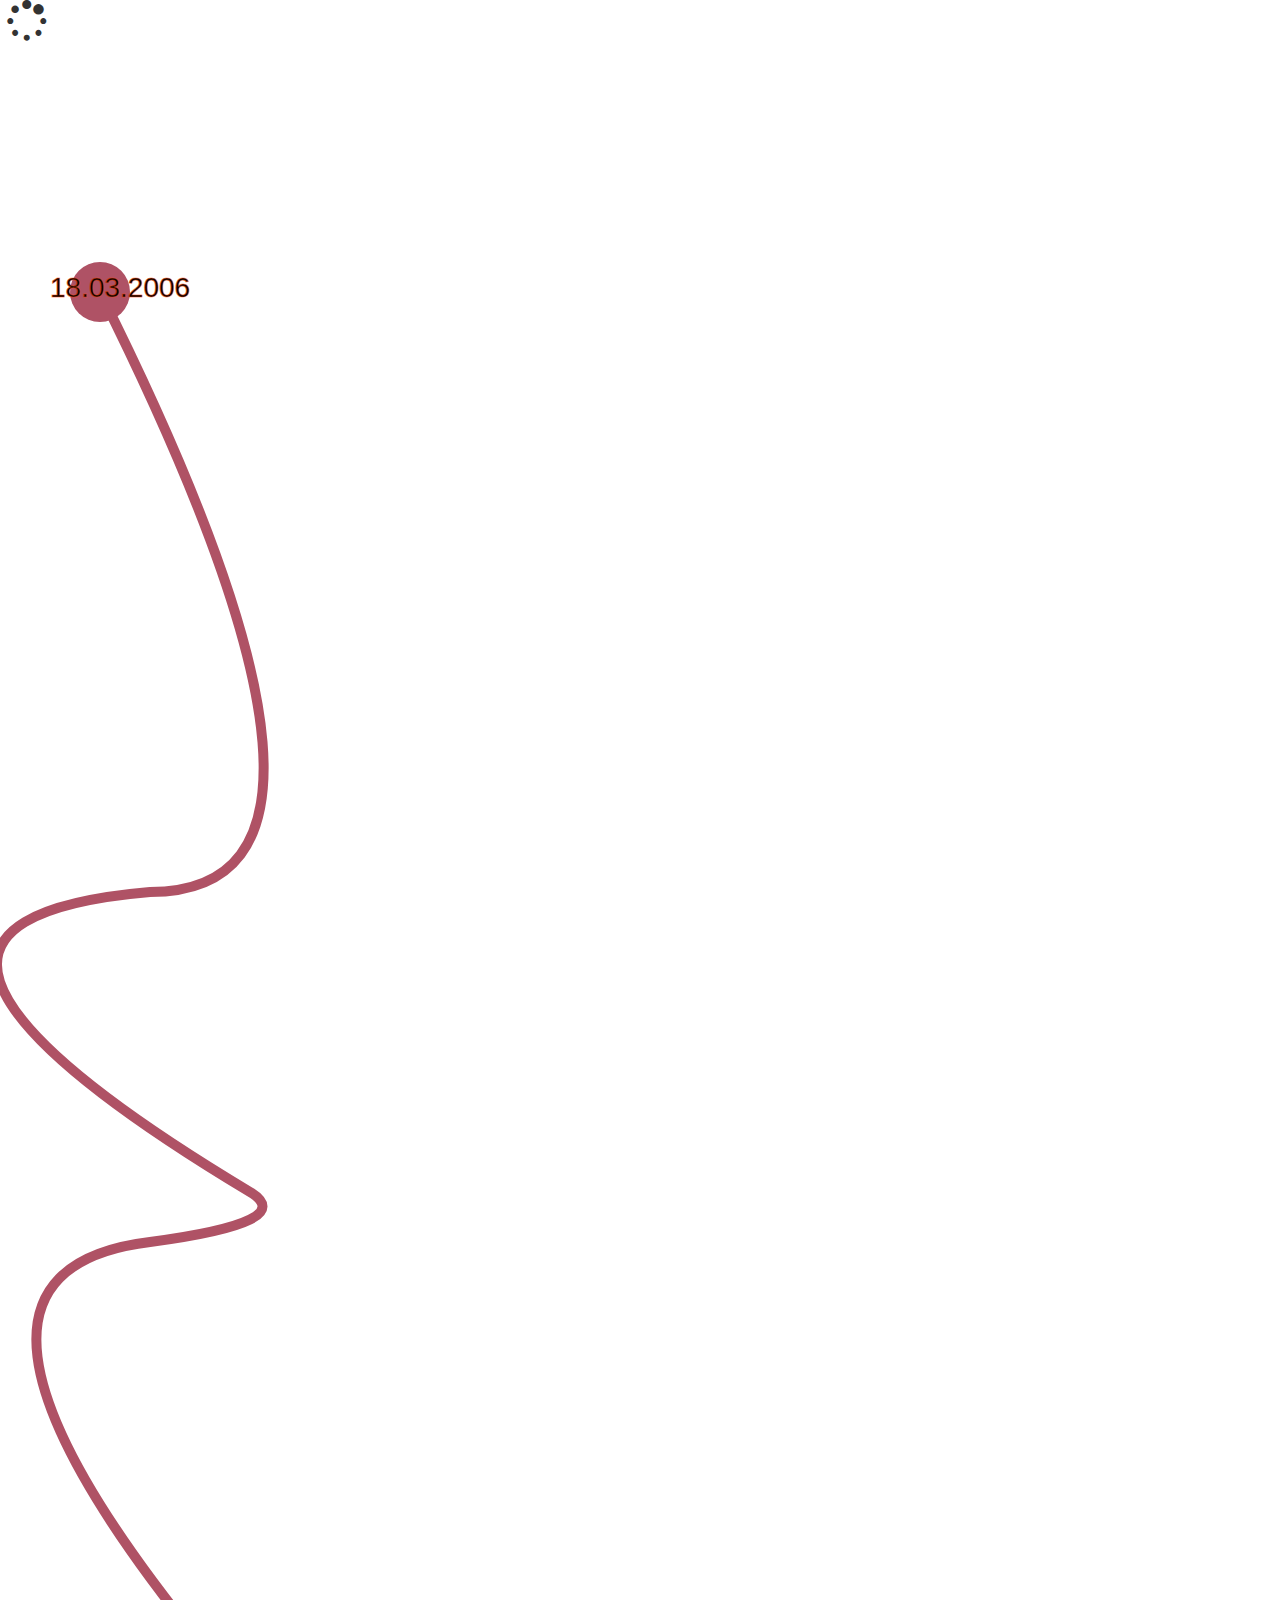
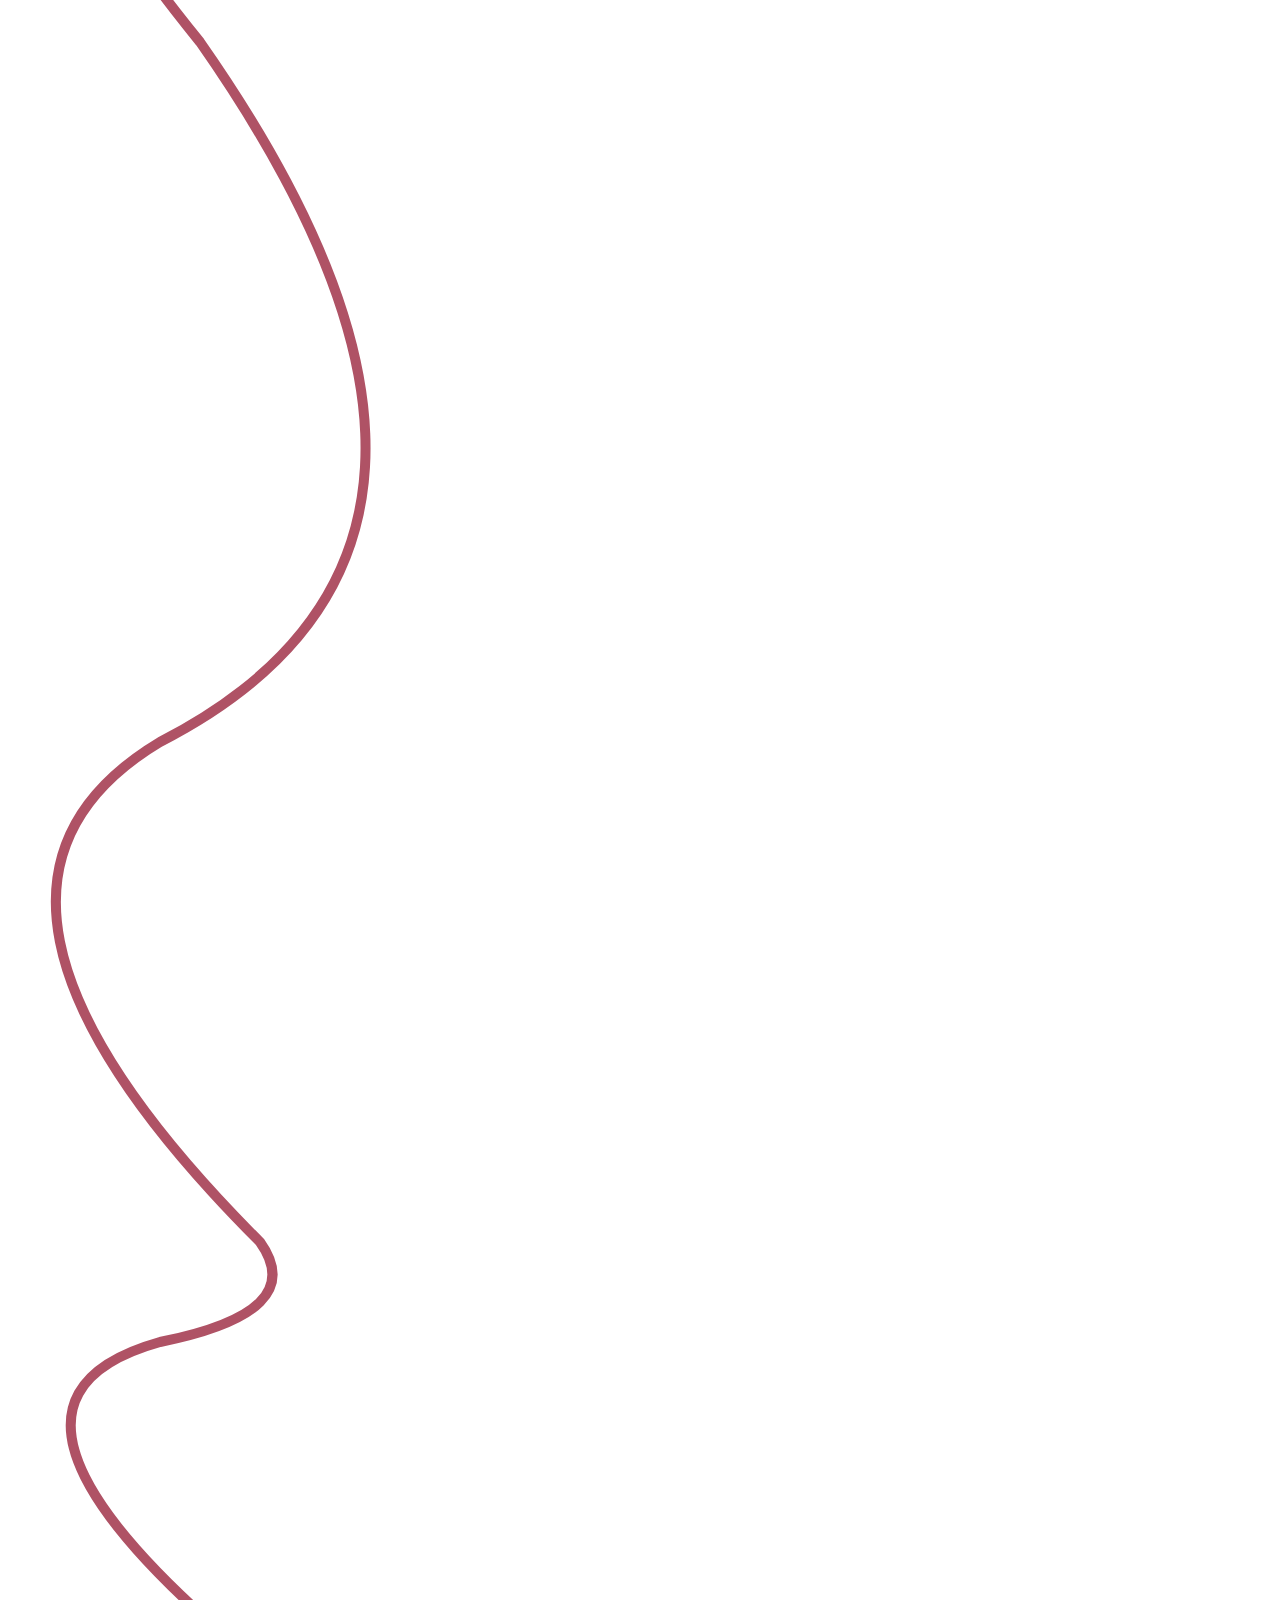
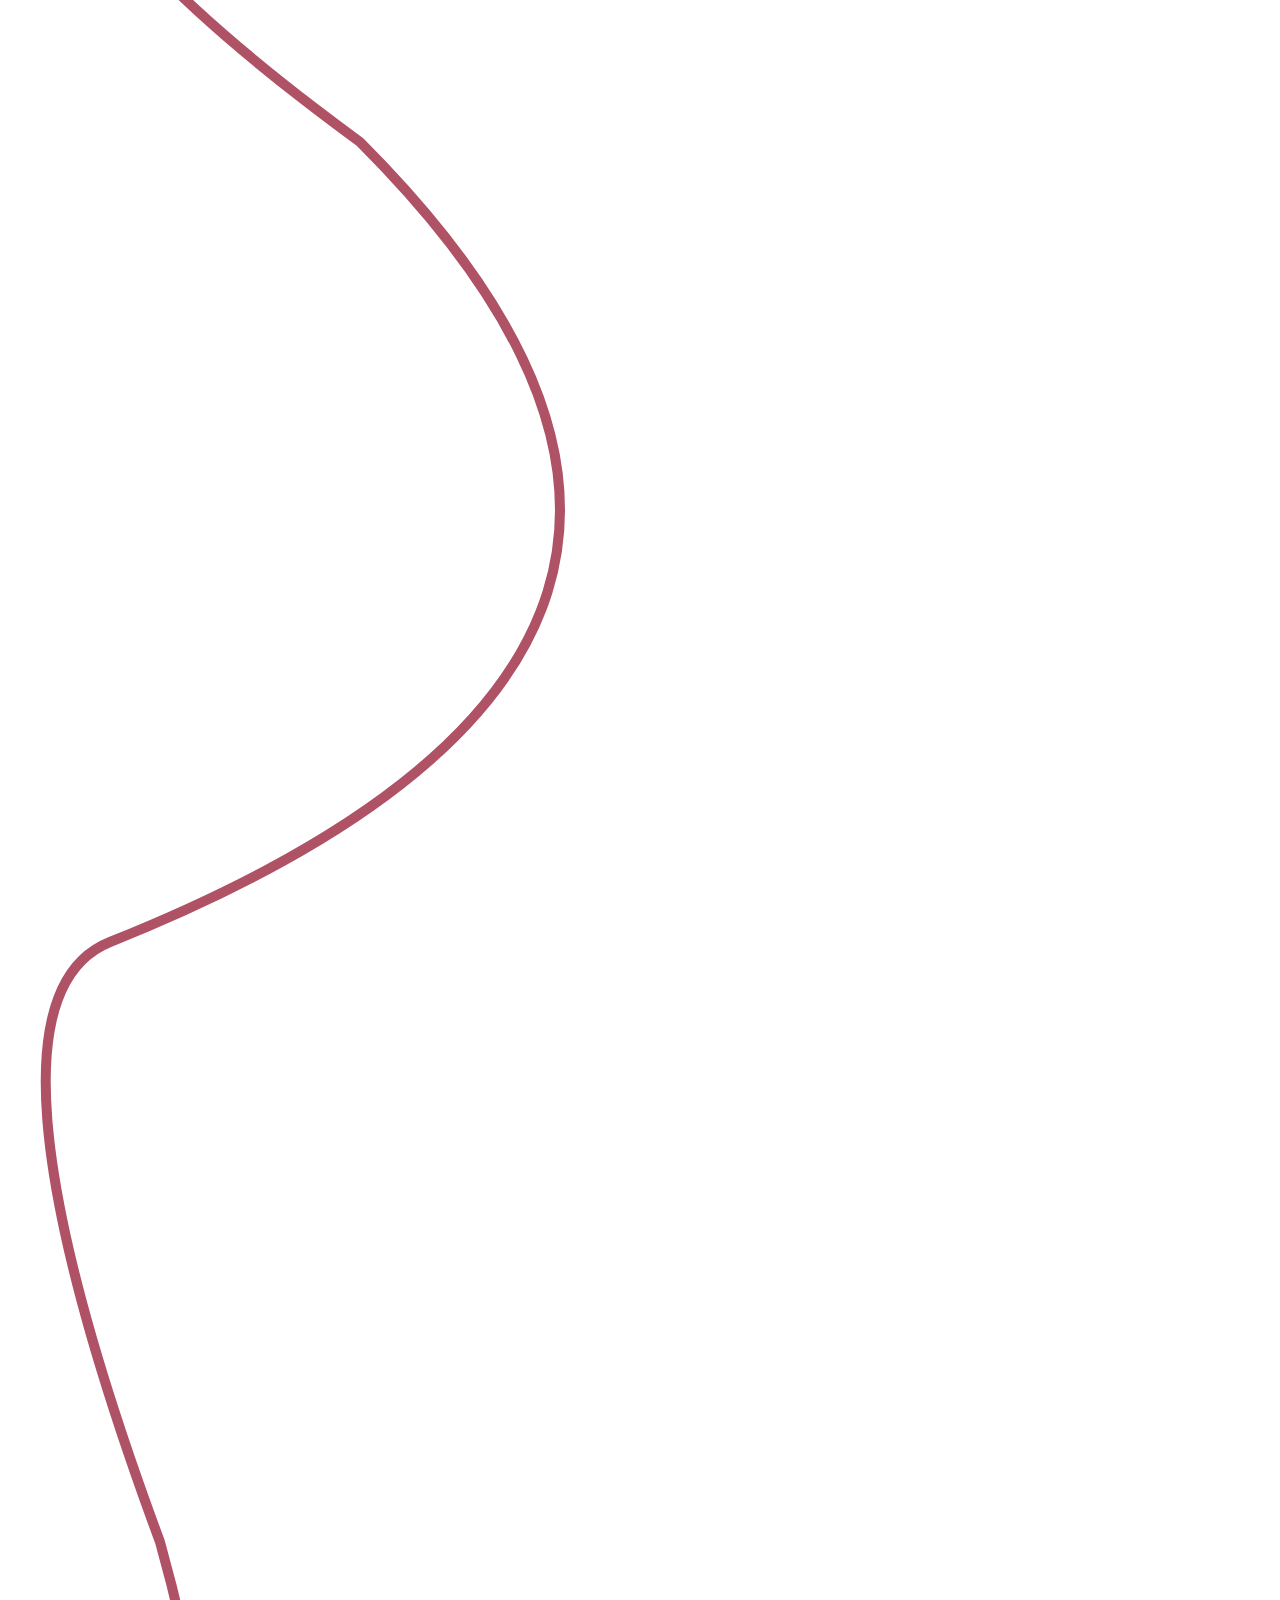
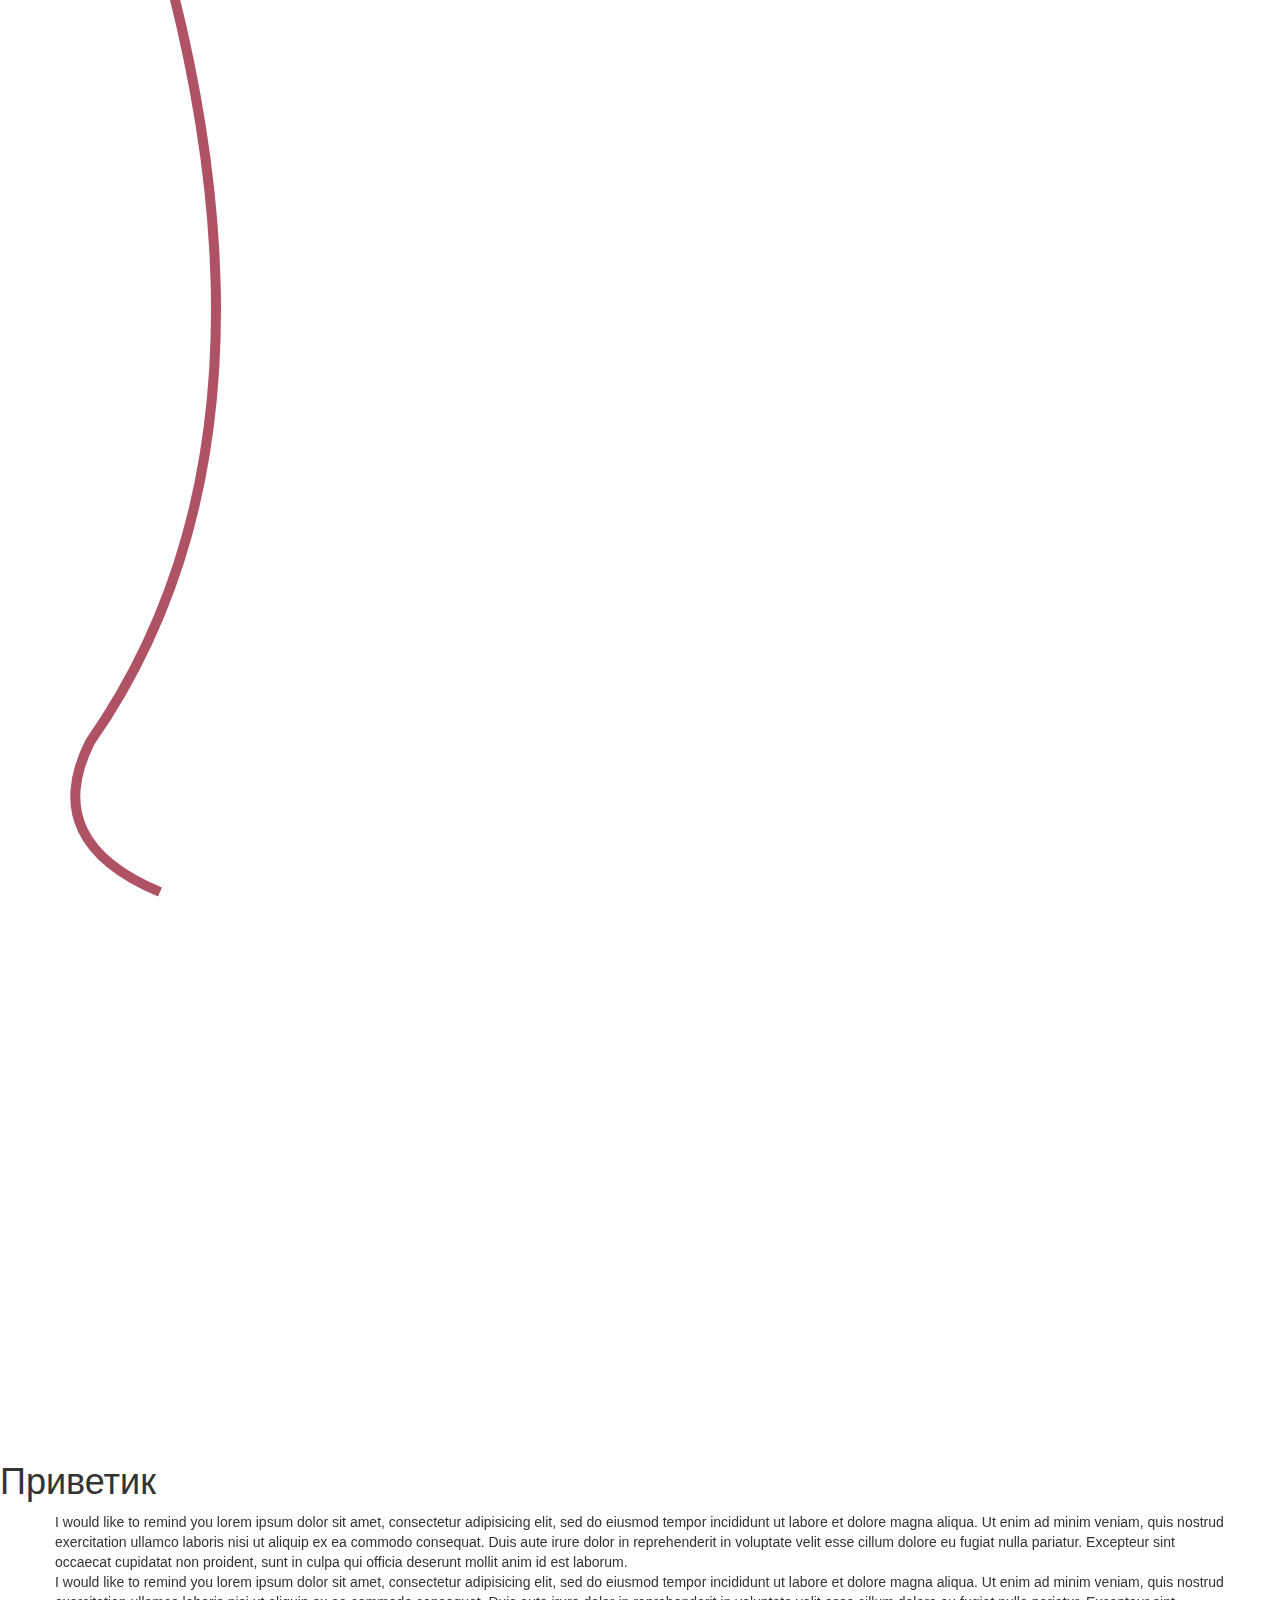
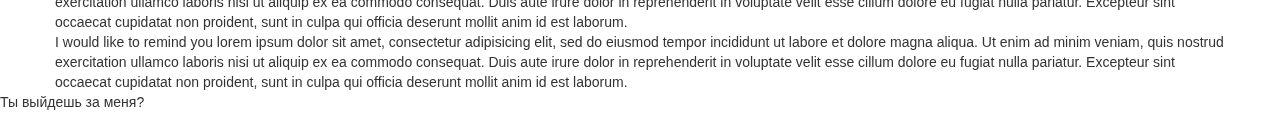
==== index.html @ 6d0a31b6 "small changes" ====
<html>
<head>
    <meta http-equiv="Content-Language">
    <meta http-equiv="Content-Type" content="text/html;charset=UTF-8">
    <meta name="keywords" content="Widding">
    <meta name="description" content="Widding">
    <meta name="viewport" content="width=device-width">
    <title>Lena</title>
    <!--fonts-->
    <link href='http://fonts.googleapis.com/css?family=Lobster' rel='stylesheet' type='text/css'>

    <!--custom-->
    <link rel="stylesheet" type="text/css" href="static/less/styles.css">

    <link rel="stylesheet" href="//maxcdn.bootstrapcdn.com/font-awesome/4.3.0/css/font-awesome.min.css">
    <!--Bootstrap-->
    <link media="all" rel="stylesheet" type="text/css" href="//maxcdn.bootstrapcdn.com/bootstrap/3.2.0/css/bootstrap.min.css">

</head>

<body id="body" class="without-scroll">

    <div class="loading">
        <i class="fa fa-spinner fa-spin fa-3x fa-fw margin-bottom"></i>
    </div>

    <div class="our-way">
        <svg xmlns="http://www.w3.org/2000/svg" version="1.1" width="1900px" height="6200px">
            <!--stroke-dasharray: 7000;-->
            <path style="stroke-dasharray: 8000;stroke-dashoffset:0"
                  d="M 100 250 q 300 600 50 600 q -350 30 100 300 q 50 30 -100 50 q -250 30 50 400 q 350 500 -40 700 q -250 150 100 500 q 50 70 -100 100 q -250 70 200 400 q 500 500 -250 800 q -150 60 50 600 q 140 500 -70 800 q -50 100 70 150"
                  stroke="#AF5265"
                  stroke-width="10"
                  fill="none"
                  data-0="stroke-dashoffset:8000;"
                  data-end="stroke-dashoffset:0;">
            </path>

            <circle id="first" cx="100" cy="250" r="30" fill="#AF5265"></circle>
            <text class="niconne-font" x="50" y="255"  stroke="orangered" stroke-opacity=".5" style="font-size: 2em">18.03.2006</text>
        </svg>
    </div>

    <section id="first-section" class="photos-section">

        <h1 class="niconne-font">Приветик</h1>

        <div class="container">
            <div class="photo-wrapper clearfix">

                <div class="column">
                    <div class="img-13 block-1" data-sr="enter top over 3s after 0.5s"></div>
                    <div class="img-5 block-2" data-sr="enter right after 0.5s"></div>
                    <div class="img-4 block-3" data-sr="enter right after 0.5s"></div>
                </div>
                <div class="column">
                    <div class="img-15 block-3" data-sr="enter right after 0.5s"></div>
                    <div class="img-6 block-2" data-sr="enter right after 0.5s"></div>
                    <div class="img-7 block-1" data-sr="enter top over 3s after 0.5s"></div>
                </div>
                <div class="column">
                    <div class="img-11 block-1" data-sr="enter bottom over 1s and move 300px after 0.3s"></div>
                    <div class="img-10 block-3" data-sr="enter right after 0.5s"></div>
                    <div class="img-3 block-2" data-sr="enter bottom over 1s and move 300px after 0.3s"></div>
                </div>
                <div class="column">
                    <div class="img-12 block-2" data-sr="enter top over 0.5s and move 200px"></div>
                    <div class="img-32 block-1" data-sr="enter right after 0.5s"></div>
                    <div class="img-8 block-3" data-sr="enter top over 0.5s and move 200px"></div>
                </div>

            </div>
        </div>
    </section>

    <section class="full-screen-message-section">
        <div class="container">
            <div class="row" data-sr="enter top over 2s after 0.5s">
                I would like to remind you lorem ipsum dolor sit amet, consectetur adipisicing elit, sed do eiusmod tempor incididunt ut labore et dolore magna aliqua.
                Ut enim ad minim veniam, quis nostrud exercitation ullamco laboris nisi ut aliquip ex ea commodo consequat.
                Duis aute irure dolor in reprehenderit in voluptate velit esse cillum dolore eu fugiat nulla pariatur.
                Excepteur sint occaecat cupidatat non proident, sunt in culpa qui officia deserunt mollit anim id est laborum.
            </div>
        </div>
    </section>

    <section id="second-section" class="photos-section">
        <div class="container">
            <div class="photo-wrapper clearfix">

                <div class="column">
                    <div class="img-14 block-2" data-sr="enter top over 0.5s and move 200px"></div>
                    <div class="img-19 block-1" data-sr="enter right after 0.5s"></div>
                    <div class="img-1 block-3" data-sr="enter top over 0.5s and move 200px"></div>
                </div>

                <div class="column">
                    <div class="img-9 block-3" data-sr="enter right after 0.5s"></div>
                    <div class="img-17 block-2" data-sr="enter right after 0.5s"></div>
                    <div class="img-24 block-1" data-sr="enter top over 3s after 0.5s"></div>
                </div>

                <div class="column">
                    <div class="img-16 block-1" data-sr="enter bottom over 1s and move 300px after 0.3s"></div>
                    <div class="img-18 block-3" data-sr="enter right after 0.5s"></div>
                    <div class="img-23 block-2" data-sr="enter bottom over 1s and move 300px after 0.3s"></div>
                </div>

                <div class="column">
                    <div class="img-21 block-1" data-sr="enter top over 3s after 0.5s"></div>
                    <div class="img-20 block-2" data-sr="enter right after 0.5s"></div>
                    <div class="img-35 block-3" data-sr="enter right after 0.5s"></div>
                </div>

            </div>
        </div>
    </section>

    <section class="full-screen-message-section" >
        <div class="container">
            <div class="row" data-sr="enter top over 2s after 0.5s">
                I would like to remind you lorem ipsum dolor sit amet, consectetur adipisicing elit, sed do eiusmod tempor incididunt ut labore et dolore magna aliqua.
                Ut enim ad minim veniam, quis nostrud exercitation ullamco laboris nisi ut aliquip ex ea commodo consequat.
                Duis aute irure dolor in reprehenderit in voluptate velit esse cillum dolore eu fugiat nulla pariatur.
                Excepteur sint occaecat cupidatat non proident, sunt in culpa qui officia deserunt mollit anim id est laborum.
            </div>
        </div>
    </section>

    <section id="third-section" class="photos-section">
        <div class="container">
            <div class="photo-wrapper clearfix">

                <div class="column">
                    <div class="img-25 block-1" data-sr="enter top over 3s after 0.5s"></div>
                    <div class="img-30 block-2" data-sr="enter right after 0.5s"></div>
                    <div class="img-22 block-3" data-sr="enter right after 0.5s"></div>
                </div>
                <div class="column">
                    <div class="img-26 block-3" data-sr="enter right after 0.5s"></div>
                    <div class="img-31 block-2" data-sr="enter right after 0.5s"></div>
                    <div class="img-27 block-1" data-sr="enter top over 3s after 0.5s"></div>
                </div>
                <div class="column">
                    <div class="img-29 block-1" data-sr="enter bottom over 1s and move 300px after 0.3s"></div>
                    <div class="img-2 block-3" data-sr="enter right after 0.5s"></div>
                    <div class="img-36 block-2" data-sr="enter bottom over 1s and move 300px after 0.3s"></div>
                </div>
                <div class="column">
                    <div class="img-34 block-2" data-sr="enter top over 0.5s and move 200px"></div>
                    <div class="img-33 block-1" data-sr="enter right after 0.5s"></div>
                    <div class="img-28 block-3" data-sr="enter top over 0.5s and move 200px"></div>
                </div>

            </div>
        </div>
    </section>

    <section class="full-screen-message-section" >
        <div class="container">
            <div class="row" data-sr="enter top over 2s after 0.5s">
                I would like to remind you lorem ipsum dolor sit amet, consectetur adipisicing elit, sed do eiusmod tempor incididunt ut labore et dolore magna aliqua.
                Ut enim ad minim veniam, quis nostrud exercitation ullamco laboris nisi ut aliquip ex ea commodo consequat.
                Duis aute irure dolor in reprehenderit in voluptate velit esse cillum dolore eu fugiat nulla pariatur.
                Excepteur sint occaecat cupidatat non proident, sunt in culpa qui officia deserunt mollit anim id est laborum.
            </div>
        </div>
    </section>

    <section class="main-question-section" data-sr="enter top over 3s after 0.5s">
            <p class="do-you-married-me-message niconne-font">
                <span>Ты выйдешь за меня?</span>
                <span class="heartbeat"></span>
            </p>
    </section>

    <script data-main="static/js/app.js" src="static/vendor/requirejs.js"></script>
</body>
</html>
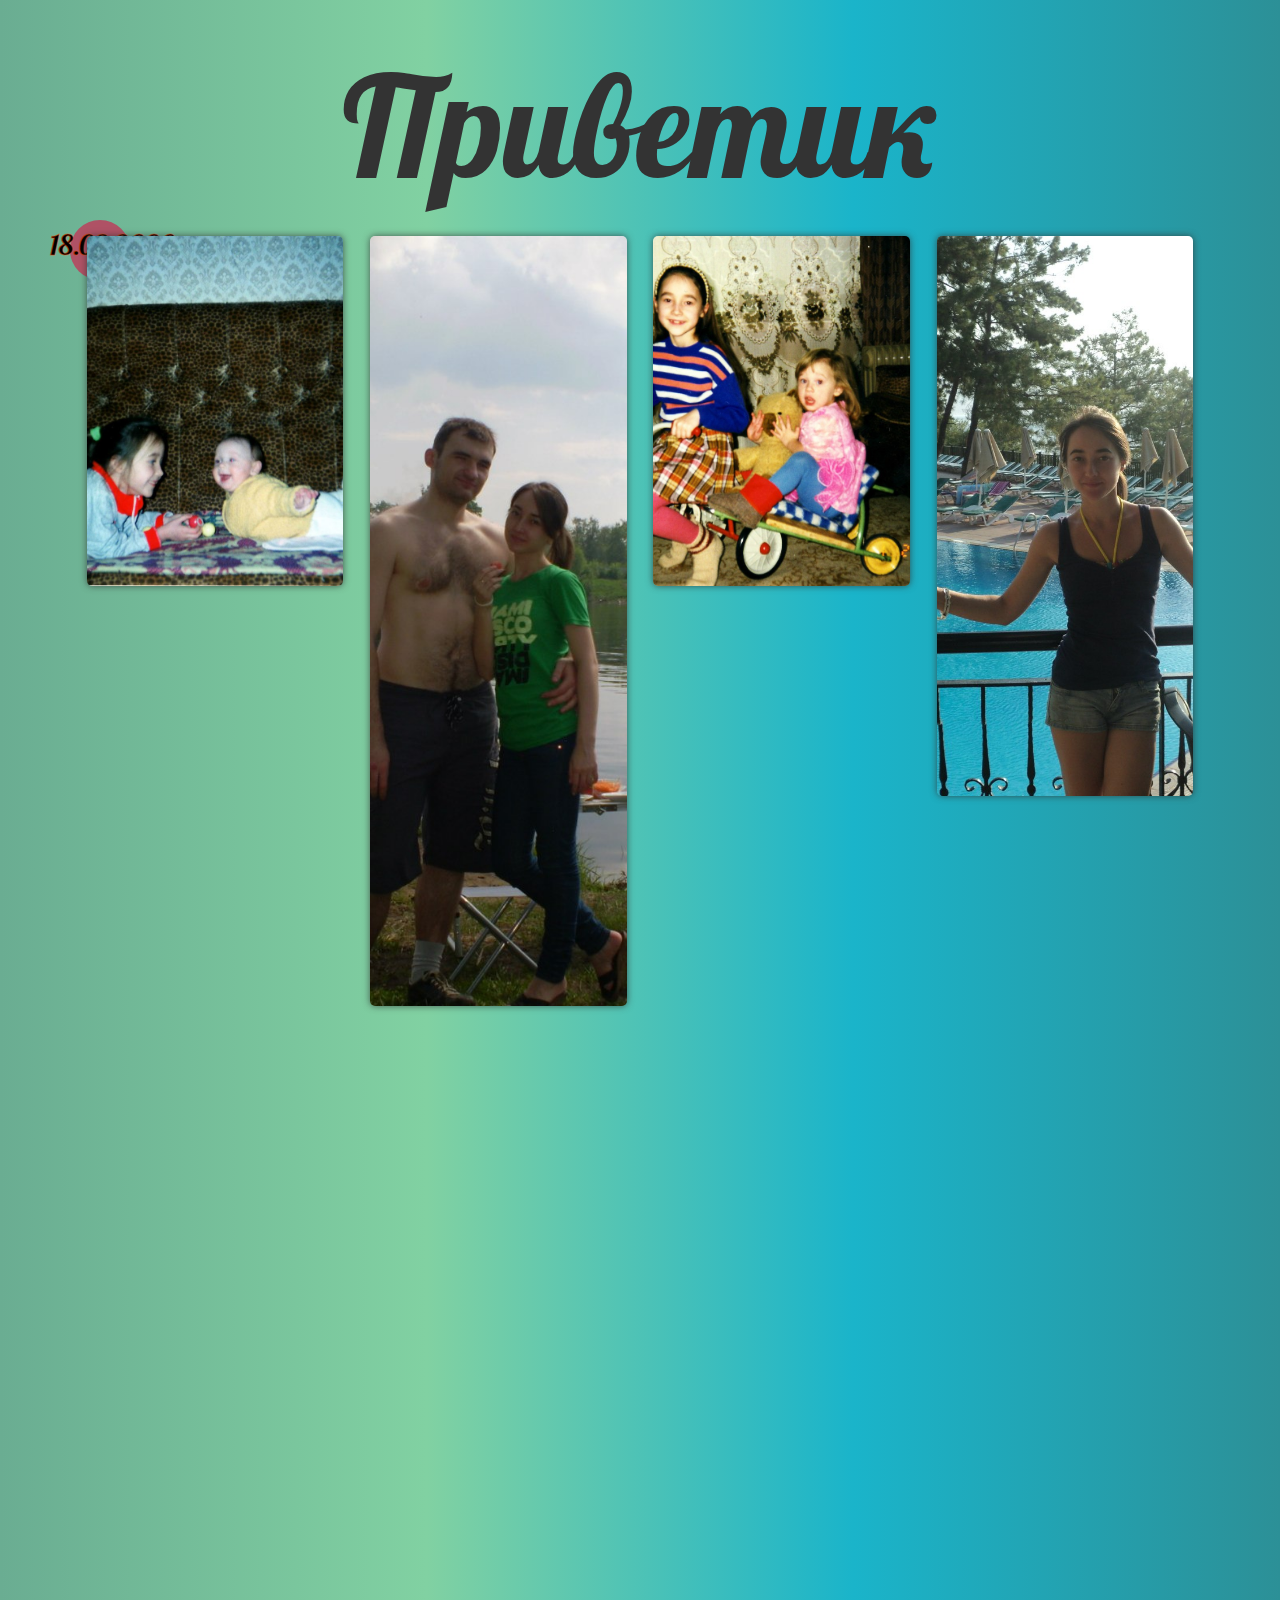
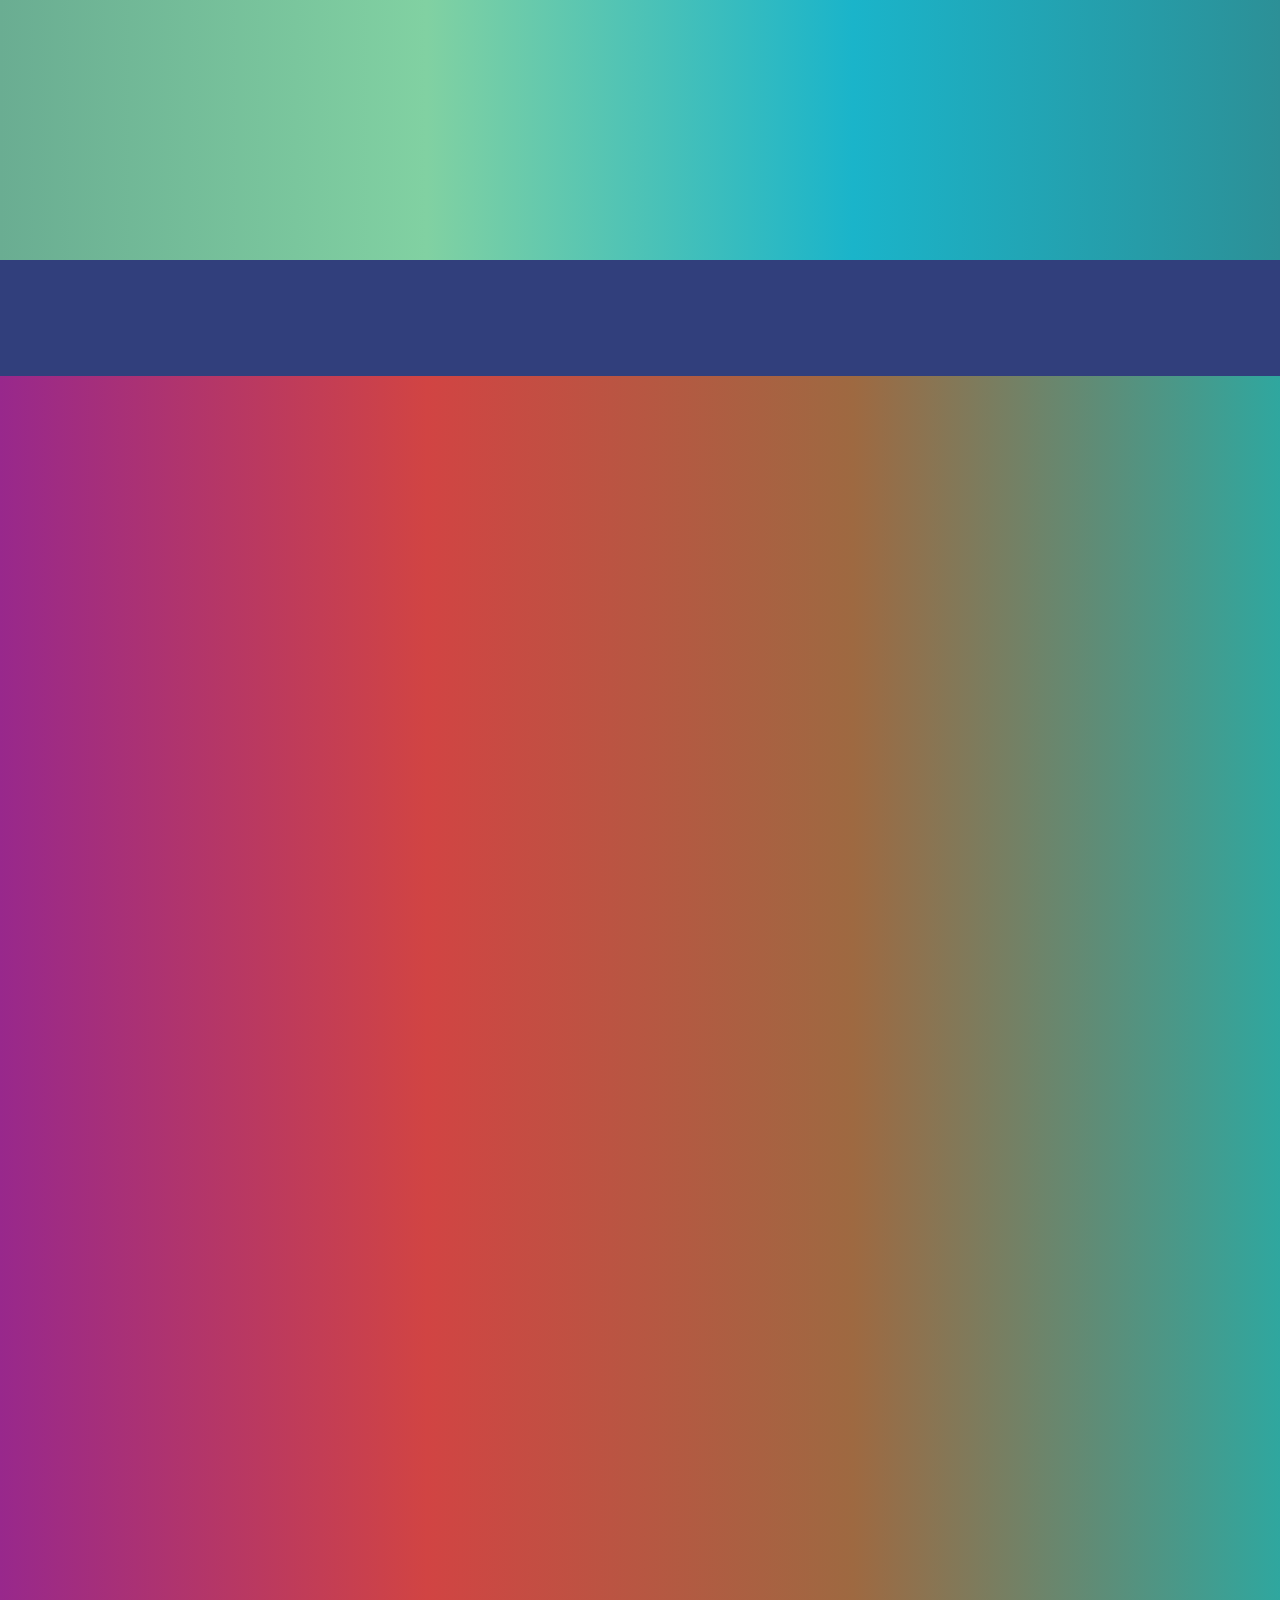
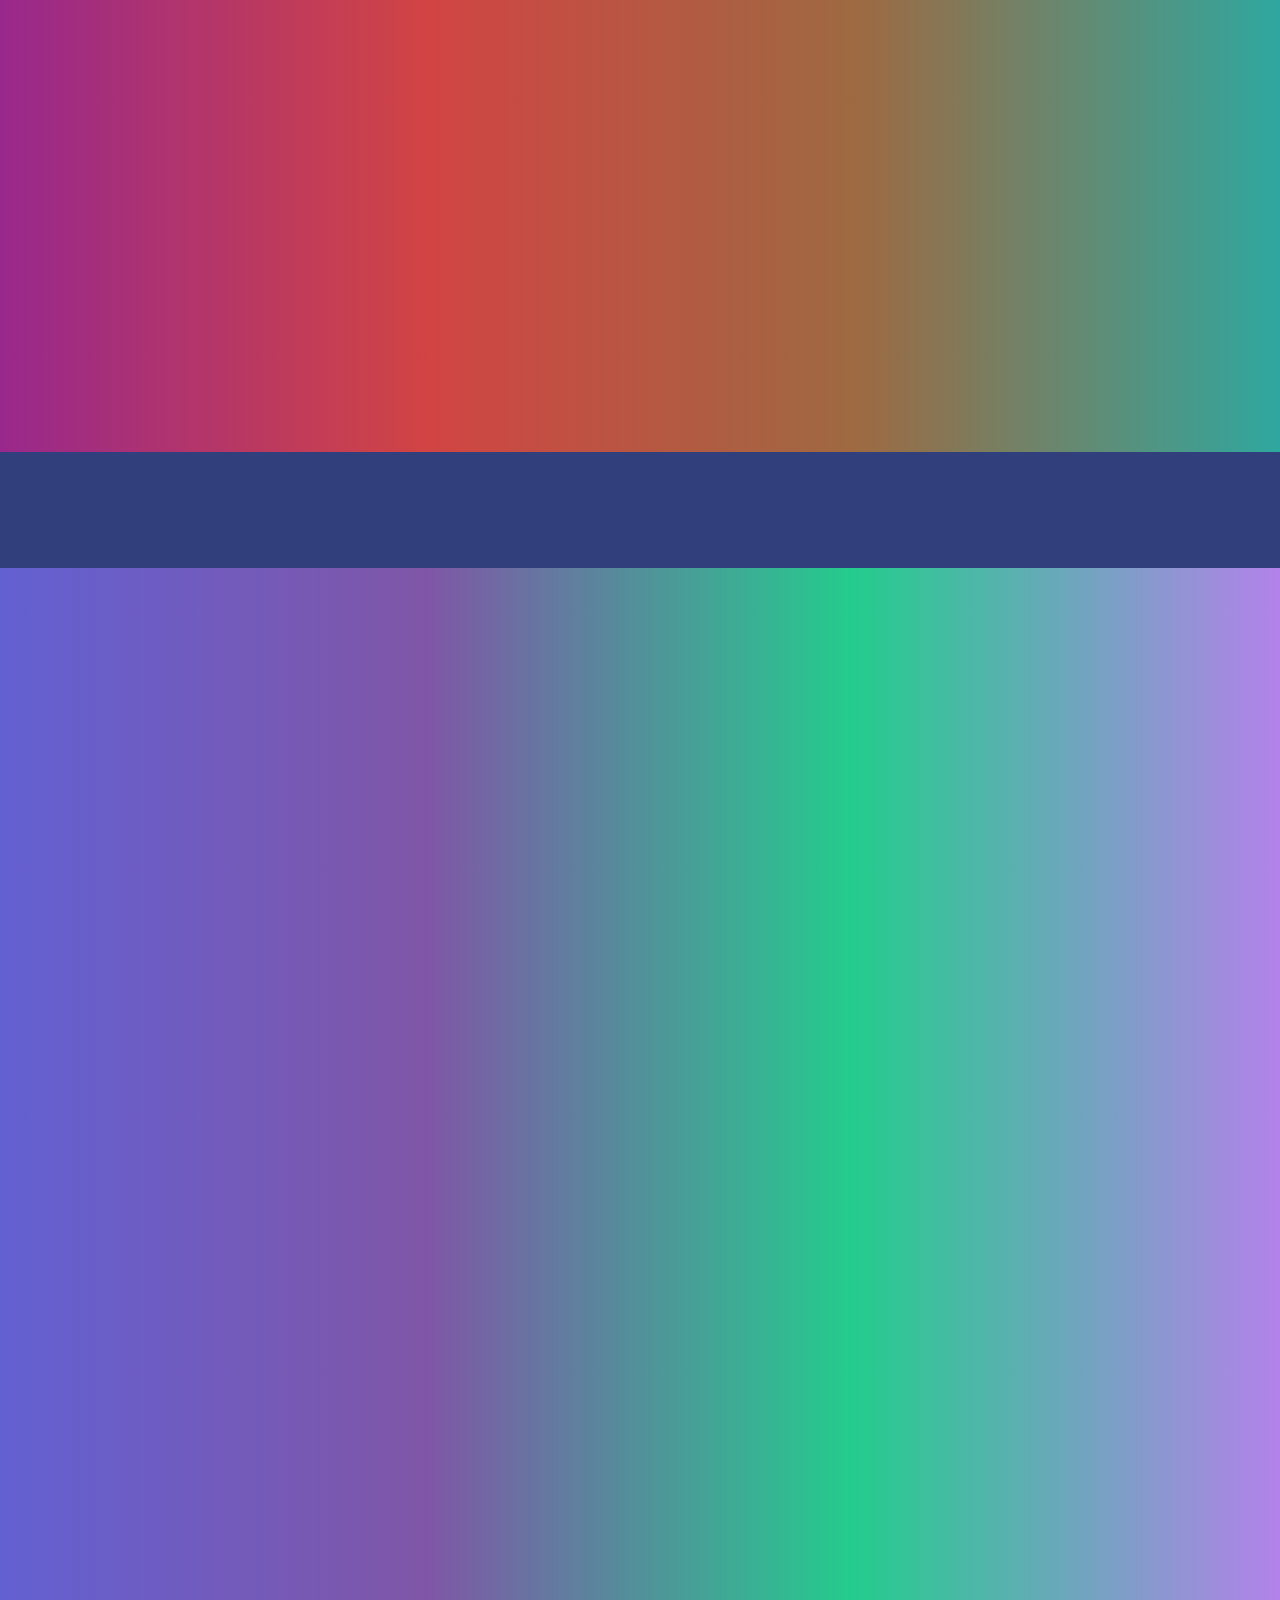
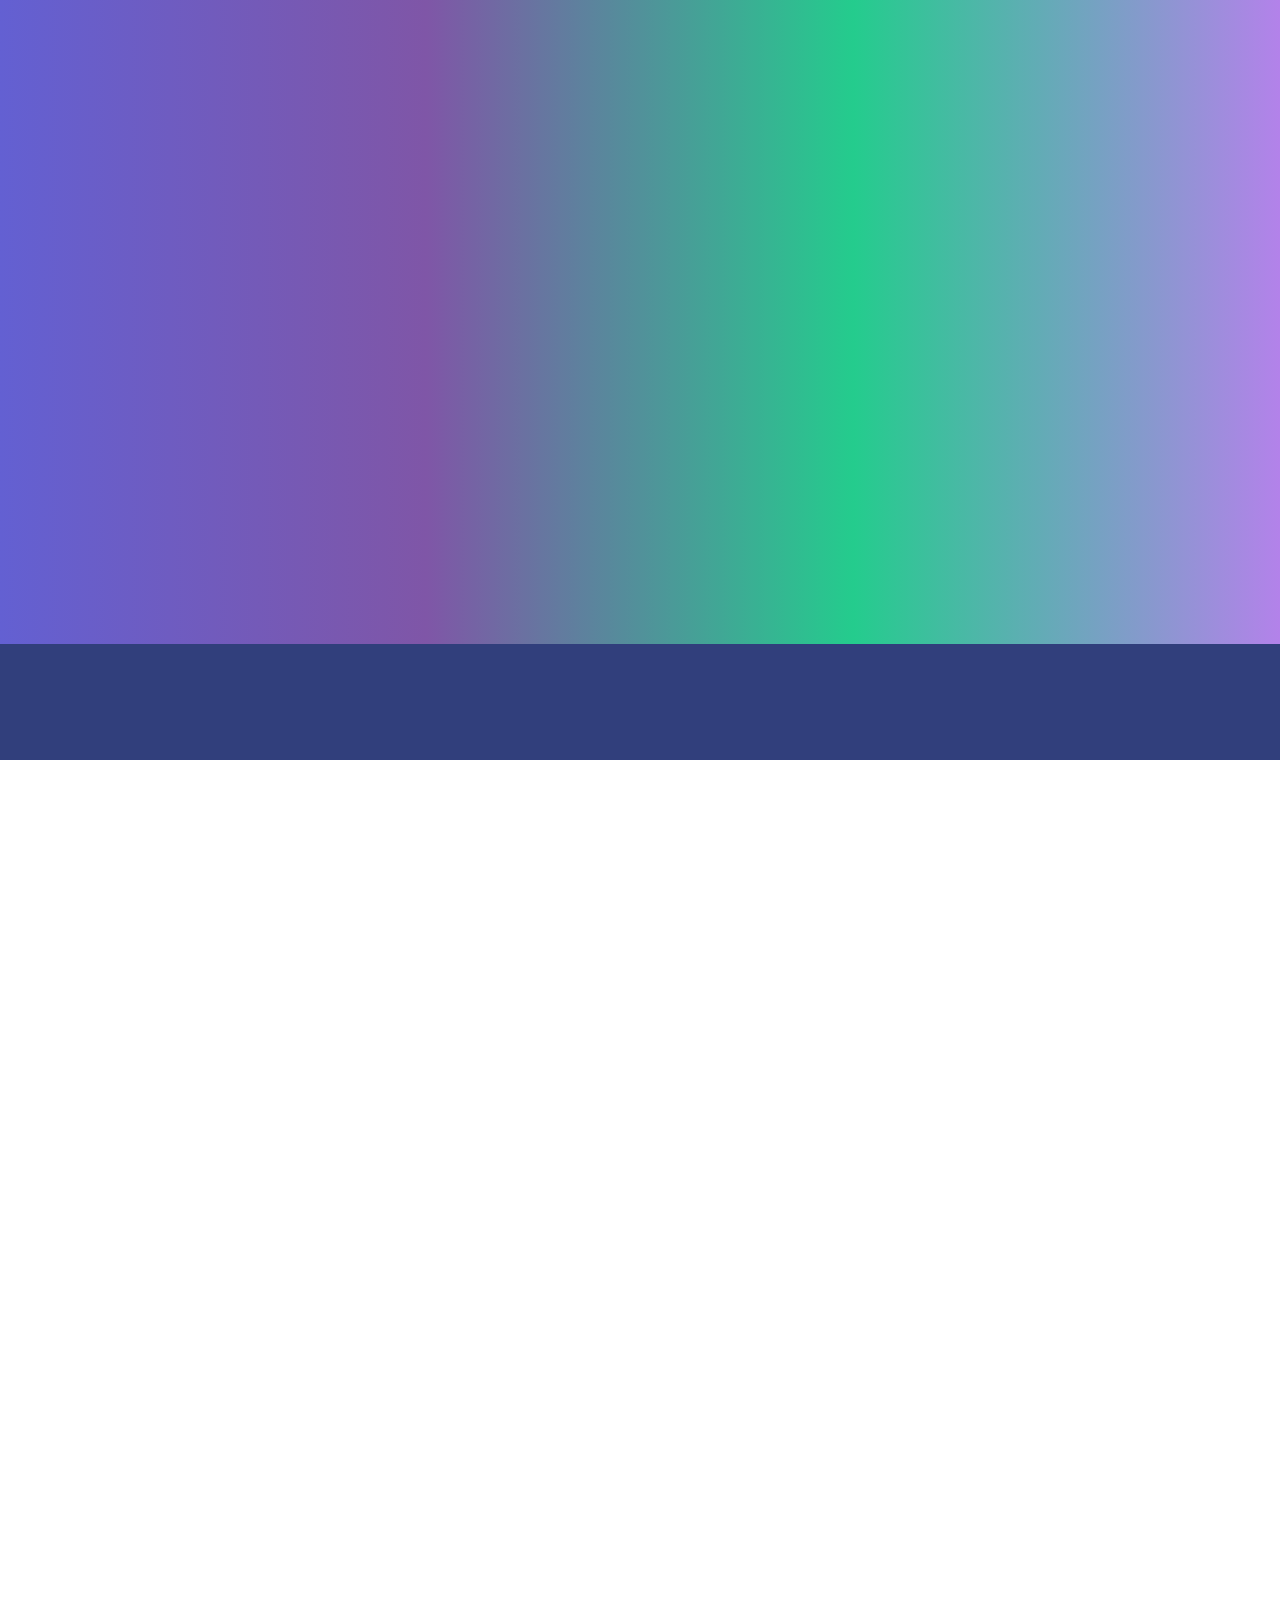
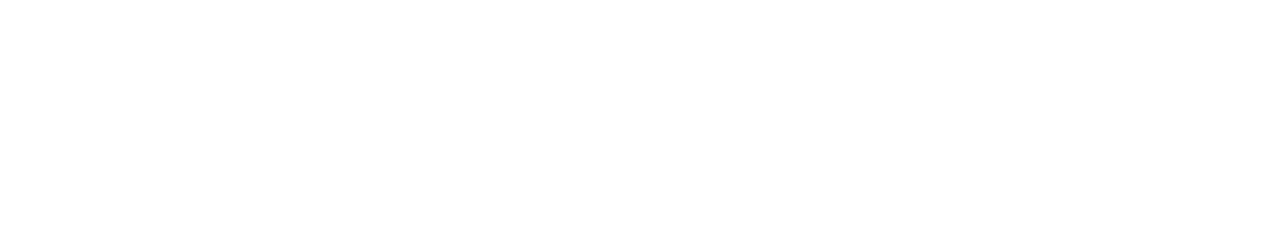
==== commit a83e4caa: "wait for Images was added" ====
--- a/index.html
+++ b/index.html
@@ -6,22 +6,19 @@
     <meta name="description" content="Widding">
     <meta name="viewport" content="width=device-width">
     <title>Lena</title>
-    <!--fonts-->
+
     <link href='http://fonts.googleapis.com/css?family=Lobster' rel='stylesheet' type='text/css'>
-
-    <!--custom-->
     <link rel="stylesheet" type="text/css" href="static/less/styles.css">
-
-    <link rel="stylesheet" href="//maxcdn.bootstrapcdn.com/font-awesome/4.3.0/css/font-awesome.min.css">
-    <!--Bootstrap-->
-    <link media="all" rel="stylesheet" type="text/css" href="//maxcdn.bootstrapcdn.com/bootstrap/3.2.0/css/bootstrap.min.css">
+    <link media="all" rel="stylesheet" type="text/css" href="static/vendor/bootstrap.min.css">
 
 </head>
 
-<body id="body" class="without-scroll">
+<body class="without-scroll">
 
     <div class="loading">
-        <i class="fa fa-spinner fa-spin fa-3x fa-fw margin-bottom"></i>
+        <div class="progress">
+            <div class="progress-bar" role="progressbar" aria-valuenow="0" aria-valuemin="0" aria-valuemax="100" style="width:0%; background-color:#DCBA44;"></div>
+        </div>
     </div>
 
     <div class="our-way">
--- a/static/less/styles.css
+++ b/static/less/styles.css
@@ -0,0 +1,396 @@
+.photo-wrapper {
+  position: relative;
+  height: 180%;
+  overflow: hidden;
+}
+.photo-wrapper .column {
+  width: 22.5%;
+  height: 100%;
+  margin: -4px 1%;
+  display: inline-block;
+}
+div[class*="block-"] {
+  width: 100%;
+  margin: 2em 0;
+  -webkit-border-radius: 5px;
+  -moz-border-radius: 5px;
+  -o-border-radius: 5px;
+  border-radius: 5px;
+  -webkit-box-shadow: 0px 0px 7px 0px rgba(50, 50, 50, 0.75);
+  -moz-box-shadow: 0px 0px 7px 0px rgba(50, 50, 50, 0.75);
+  box-shadow: 0px 0px 7px 0px rgba(50, 50, 50, 0.75);
+}
+div[class*="img-"] {
+  -webkit-background-size: cover;
+  -moz-background-size: cover;
+  -o-background-size: cover;
+  background-size: cover;
+}
+.block-1 {
+  height: 25em;
+}
+.block-2 {
+  height: 40em;
+}
+.block-3 {
+  height: 55em;
+}
+.img-1 {
+  background: url("../images/1.jpg") center top no-repeat;
+}
+.img-2 {
+  background: url("../images/2.jpg") center top no-repeat;
+}
+.img-3 {
+  background: url("../images/3.jpg") center top no-repeat;
+}
+.img-4 {
+  background: url("../images/4.jpg") center top no-repeat;
+}
+.img-5 {
+  background: url("../images/5.jpg") center top no-repeat;
+}
+.img-6 {
+  background: url("../images/6.jpg") center top no-repeat;
+}
+.img-7 {
+  background: url("../images/7.jpg") center top no-repeat;
+}
+.img-8 {
+  background: url("../images/8.jpg") center top no-repeat;
+}
+.img-9 {
+  background: url("../images/9.jpg") center top no-repeat;
+}
+.img-10 {
+  background: url("../images/10.jpg") center top no-repeat;
+}
+.img-11 {
+  background: url("../images/11.jpg") center top no-repeat;
+}
+.img-12 {
+  background: url("../images/12.jpg") center top no-repeat;
+}
+.img-13 {
+  background: url("../images/13.jpg") center top no-repeat;
+}
+.img-14 {
+  background: url("../images/14.jpg") center top no-repeat;
+}
+.img-15 {
+  background: url("../images/15.jpg") center top no-repeat;
+}
+.img-16 {
+  background: url("../images/16.jpg") center top no-repeat;
+}
+.img-17 {
+  background: url("../images/17.jpg") center top no-repeat;
+}
+.img-18 {
+  background: url("../images/18.jpg") center top no-repeat;
+}
+.img-19 {
+  background: url("../images/19.jpg") center top no-repeat;
+}
+.img-20 {
+  background: url("../images/20.jpg") center top no-repeat;
+}
+.img-21 {
+  background: url("../images/21.jpg") center top no-repeat;
+}
+.img-22 {
+  background: url("../images/22.jpg") center top no-repeat;
+}
+.img-23 {
+  background: url("../images/23.jpg") center top no-repeat;
+}
+.img-24 {
+  background: url("../images/24.jpg") center top no-repeat;
+}
+.img-25 {
+  background: url("../images/25.jpg") center top no-repeat;
+}
+.img-26 {
+  background: url("../images/26.jpg") center top no-repeat;
+}
+.img-27 {
+  background: url("../images/27.jpg") center top no-repeat;
+}
+.img-28 {
+  background: url("../images/28.jpg") center top no-repeat;
+}
+.img-29 {
+  background: url("../images/29.jpg") center top no-repeat;
+}
+.img-30 {
+  background: url("../images/30.jpg") center top no-repeat;
+}
+.img-31 {
+  background: url("../images/31.jpg") center top no-repeat;
+}
+.img-32 {
+  background: url("../images/32.jpg") center top no-repeat;
+}
+.img-33 {
+  background: url("../images/33.jpg") center top no-repeat;
+}
+.img-34 {
+  background: url("../images/34.jpg") center top no-repeat;
+}
+.img-35 {
+  background: url("../images/35.jpg") center top no-repeat;
+}
+.img-36 {
+  background: url("../images/36.jpg") center top no-repeat;
+}
+html,
+body {
+  height: 100%;
+}
+.photos-section {
+  padding: 2em 0;
+}
+#first-section {
+  text-align: center;
+  background-image: linear-gradient(to right, #6aad92, #81d1a2, #1ab4ca, #2c9097);
+}
+#first-section h1 {
+  font-size: 10em;
+}
+#second-section {
+  background-image: linear-gradient(to right, #98288c, #d14443, #9e6941, #2fa79f);
+}
+#third-section {
+  background-image: linear-gradient(to right, #6360d2, #7f56a7, #24cc8d, #b382ea);
+}
+.niconne-font {
+  font-family: 'Lobster', cursive;
+}
+.do-you-married-me-message {
+  text-align: center;
+  font-size: 10em;
+  padding: 2.5em 1em;
+}
+.full-screen-message-section {
+  background-color: #313f7c;
+  color: white;
+  padding: 2em 0;
+  text-shadow: 3px 3px 6px #969696;
+}
+.our-way {
+  position: absolute;
+  width: 100%;
+  height: 6000px;
+  overflow: hidden;
+}
+.without-scroll {
+  overflow: hidden;
+}
+.loading {
+  position: fixed;
+  width: 100%;
+  height: 100%;
+  top: 0px;
+  left: 0px;
+  z-index: 999;
+  background-color: #2ecc71;
+  background-image: -webkit-linear-gradient(left, #3d7eaa, #ffe47a);
+  background-image: -ms-linear-gradient(left, #3d7eaa, #ffe47a);
+  background-image: -o-linear-gradient(left, #3d7eaa, #ffe47a);
+  background-image: -linear-gradient(left, #3d7eaa, #ffe47a);
+}
+.loading i {
+  left: 45%;
+  position: absolute;
+  top: 43%;
+  font-size: 7em;
+}
+@-webkit-keyframes heartbeat {
+  0% {
+    -webkit-transform: rotate(45deg) scale(1);
+    -moz-transform: rotate(45deg) scale(1);
+    -o-transform: rotate(45deg) scale(1);
+    transform: rotate(45deg) scale(1);
+  }
+  14% {
+    -webkit-transform: rotate(45deg) scale(1.3);
+    -moz-transform: rotate(45deg) scale(1.3);
+    -o-transform: rotate(45deg) scale(1.3);
+    transform: rotate(45deg) scale(1.3);
+  }
+  28% {
+    -webkit-transform: rotate(45deg) scale(1);
+    -moz-transform: rotate(45deg) scale(1);
+    -o-transform: rotate(45deg) scale(1);
+    transform: rotate(45deg) scale(1);
+  }
+  42% {
+    -webkit-transform: rotate(45deg) scale(1.3);
+    -moz-transform: rotate(45deg) scale(1.3);
+    -o-transform: rotate(45deg) scale(1.3);
+    transform: rotate(45deg) scale(1.3);
+  }
+  70% {
+    -webkit-transform: rotate(45deg) scale(1);
+    -moz-transform: rotate(45deg) scale(1);
+    -o-transform: rotate(45deg) scale(1);
+    transform: rotate(45deg) scale(1);
+  }
+}
+@-moz-keyframes heartbeat {
+  0% {
+    -webkit-transform: rotate(45deg) scale(1);
+    -moz-transform: rotate(45deg) scale(1);
+    -o-transform: rotate(45deg) scale(1);
+    transform: rotate(45deg) scale(1);
+  }
+  14% {
+    -webkit-transform: rotate(45deg) scale(1.3);
+    -moz-transform: rotate(45deg) scale(1.3);
+    -o-transform: rotate(45deg) scale(1.3);
+    transform: rotate(45deg) scale(1.3);
+  }
+  28% {
+    -webkit-transform: rotate(45deg) scale(1);
+    -moz-transform: rotate(45deg) scale(1);
+    -o-transform: rotate(45deg) scale(1);
+    transform: rotate(45deg) scale(1);
+  }
+  42% {
+    -webkit-transform: rotate(45deg) scale(1.3);
+    -moz-transform: rotate(45deg) scale(1.3);
+    -o-transform: rotate(45deg) scale(1.3);
+    transform: rotate(45deg) scale(1.3);
+  }
+  70% {
+    -webkit-transform: rotate(45deg) scale(1);
+    -moz-transform: rotate(45deg) scale(1);
+    -o-transform: rotate(45deg) scale(1);
+    transform: rotate(45deg) scale(1);
+  }
+}
+@-o-keyframes heartbeat {
+  0% {
+    -webkit-transform: rotate(45deg) scale(1);
+    -moz-transform: rotate(45deg) scale(1);
+    -o-transform: rotate(45deg) scale(1);
+    transform: rotate(45deg) scale(1);
+  }
+  14% {
+    -webkit-transform: rotate(45deg) scale(1.3);
+    -moz-transform: rotate(45deg) scale(1.3);
+    -o-transform: rotate(45deg) scale(1.3);
+    transform: rotate(45deg) scale(1.3);
+  }
+  28% {
+    -webkit-transform: rotate(45deg) scale(1);
+    -moz-transform: rotate(45deg) scale(1);
+    -o-transform: rotate(45deg) scale(1);
+    transform: rotate(45deg) scale(1);
+  }
+  42% {
+    -webkit-transform: rotate(45deg) scale(1.3);
+    -moz-transform: rotate(45deg) scale(1.3);
+    -o-transform: rotate(45deg) scale(1.3);
+    transform: rotate(45deg) scale(1.3);
+  }
+  70% {
+    -webkit-transform: rotate(45deg) scale(1);
+    -moz-transform: rotate(45deg) scale(1);
+    -o-transform: rotate(45deg) scale(1);
+    transform: rotate(45deg) scale(1);
+  }
+}
+@keyframes heartbeat {
+  0% {
+    -webkit-transform: rotate(45deg) scale(1);
+    -moz-transform: rotate(45deg) scale(1);
+    -o-transform: rotate(45deg) scale(1);
+    transform: rotate(45deg) scale(1);
+  }
+  14% {
+    -webkit-transform: rotate(45deg) scale(1.3);
+    -moz-transform: rotate(45deg) scale(1.3);
+    -o-transform: rotate(45deg) scale(1.3);
+    transform: rotate(45deg) scale(1.3);
+  }
+  28% {
+    -webkit-transform: rotate(45deg) scale(1);
+    -moz-transform: rotate(45deg) scale(1);
+    -o-transform: rotate(45deg) scale(1);
+    transform: rotate(45deg) scale(1);
+  }
+  42% {
+    -webkit-transform: rotate(45deg) scale(1.3);
+    -moz-transform: rotate(45deg) scale(1.3);
+    -o-transform: rotate(45deg) scale(1.3);
+    transform: rotate(45deg) scale(1.3);
+  }
+  70% {
+    -webkit-transform: rotate(45deg) scale(1);
+    -moz-transform: rotate(45deg) scale(1);
+    -o-transform: rotate(45deg) scale(1);
+    transform: rotate(45deg) scale(1);
+  }
+}
+.heartbeat {
+  -webkit-animation: heartbeat 1300ms ease 0s infinite normal;
+  -moz-animation: heartbeat 1300ms ease 0s infinite normal;
+  -o-animation: heartbeat 1300ms ease 0s infinite normal;
+  animation: heartbeat 1300ms ease 0s infinite normal;
+  font-family: sans-serif;
+  font-weight: 100;
+  display: inline-block;
+  position: relative;
+  overflow: hidden;
+  width: 1em;
+  height: 1em;
+  -webkit-transform: rotate(45deg) scale(1);
+  -moz-transform: rotate(45deg) scale(1);
+  -o-transform: rotate(45deg) scale(1);
+  transform: rotate(45deg) scale(1);
+  -webkit-transform-origin: 50% 50%;
+  -moz-transform-origin: 50% 50%;
+  -ms-transform-origin: 50% 50%;
+  -o-transform-origin: 50% 50%;
+}
+.heartbeat:after,
+.heartbeat:before {
+  position: absolute;
+  content: "";
+  background: #ee8877;
+}
+.heartbeat:before {
+  -webkit-border-bottom-left-radius: 0.33333333em;
+  -moz-border-bottom-left-radius: 0.33333333em;
+  -o-border-bottom-left-radius: 0.33333333em;
+  border-bottom-left-radius: 0.33333333em;
+  -webkit-border-top-left-radius: 0.33333333em;
+  -moz-border-top-left-radius: 0.33333333em;
+  -o-border-top-left-radius: 0.33333333em;
+  border-top-left-radius: 0.33333333em;
+  top: 0.33333333em;
+  left: 0;
+  width: 1em;
+  height: 0.66666667em;
+}
+.heartbeat:after {
+  -webkit-border-top-right-radius: 0.33333333em;
+  -moz-border-top-right-radius: 0.33333333em;
+  -o-border-top-right-radius: 0.33333333em;
+  border-top-right-radius: 0.33333333em;
+  -webkit-border-top-left-radius: 0.33333333em;
+  -moz-border-top-left-radius: 0.33333333em;
+  -o-border-top-left-radius: 0.33333333em;
+  border-top-left-radius: 0.33333333em;
+  top: 0;
+  left: 0.33333333em;
+  width: 0.66666667em;
+  height: 0.33333333em;
+}
+@media (min-width: 1500px) {
+  .container {
+    width: 80%;
+    min-width: 1300px;
+  }
+}
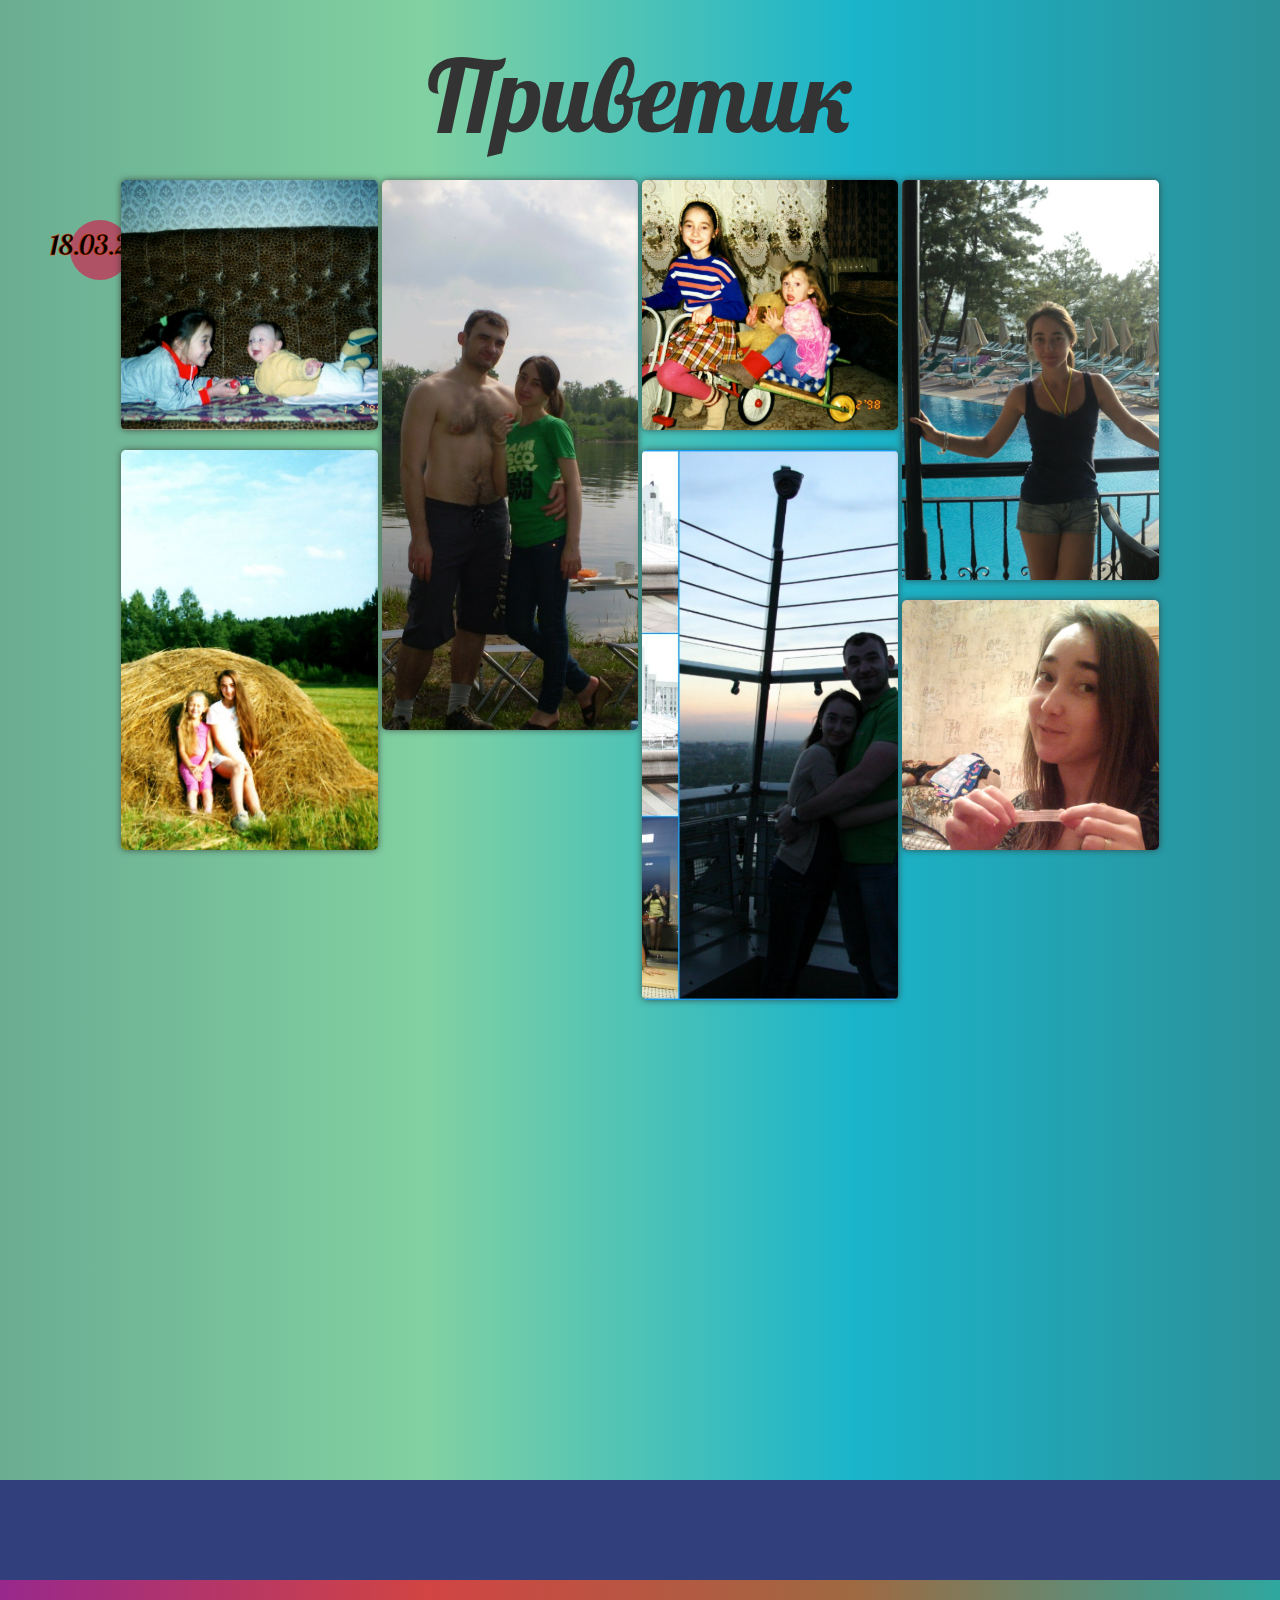
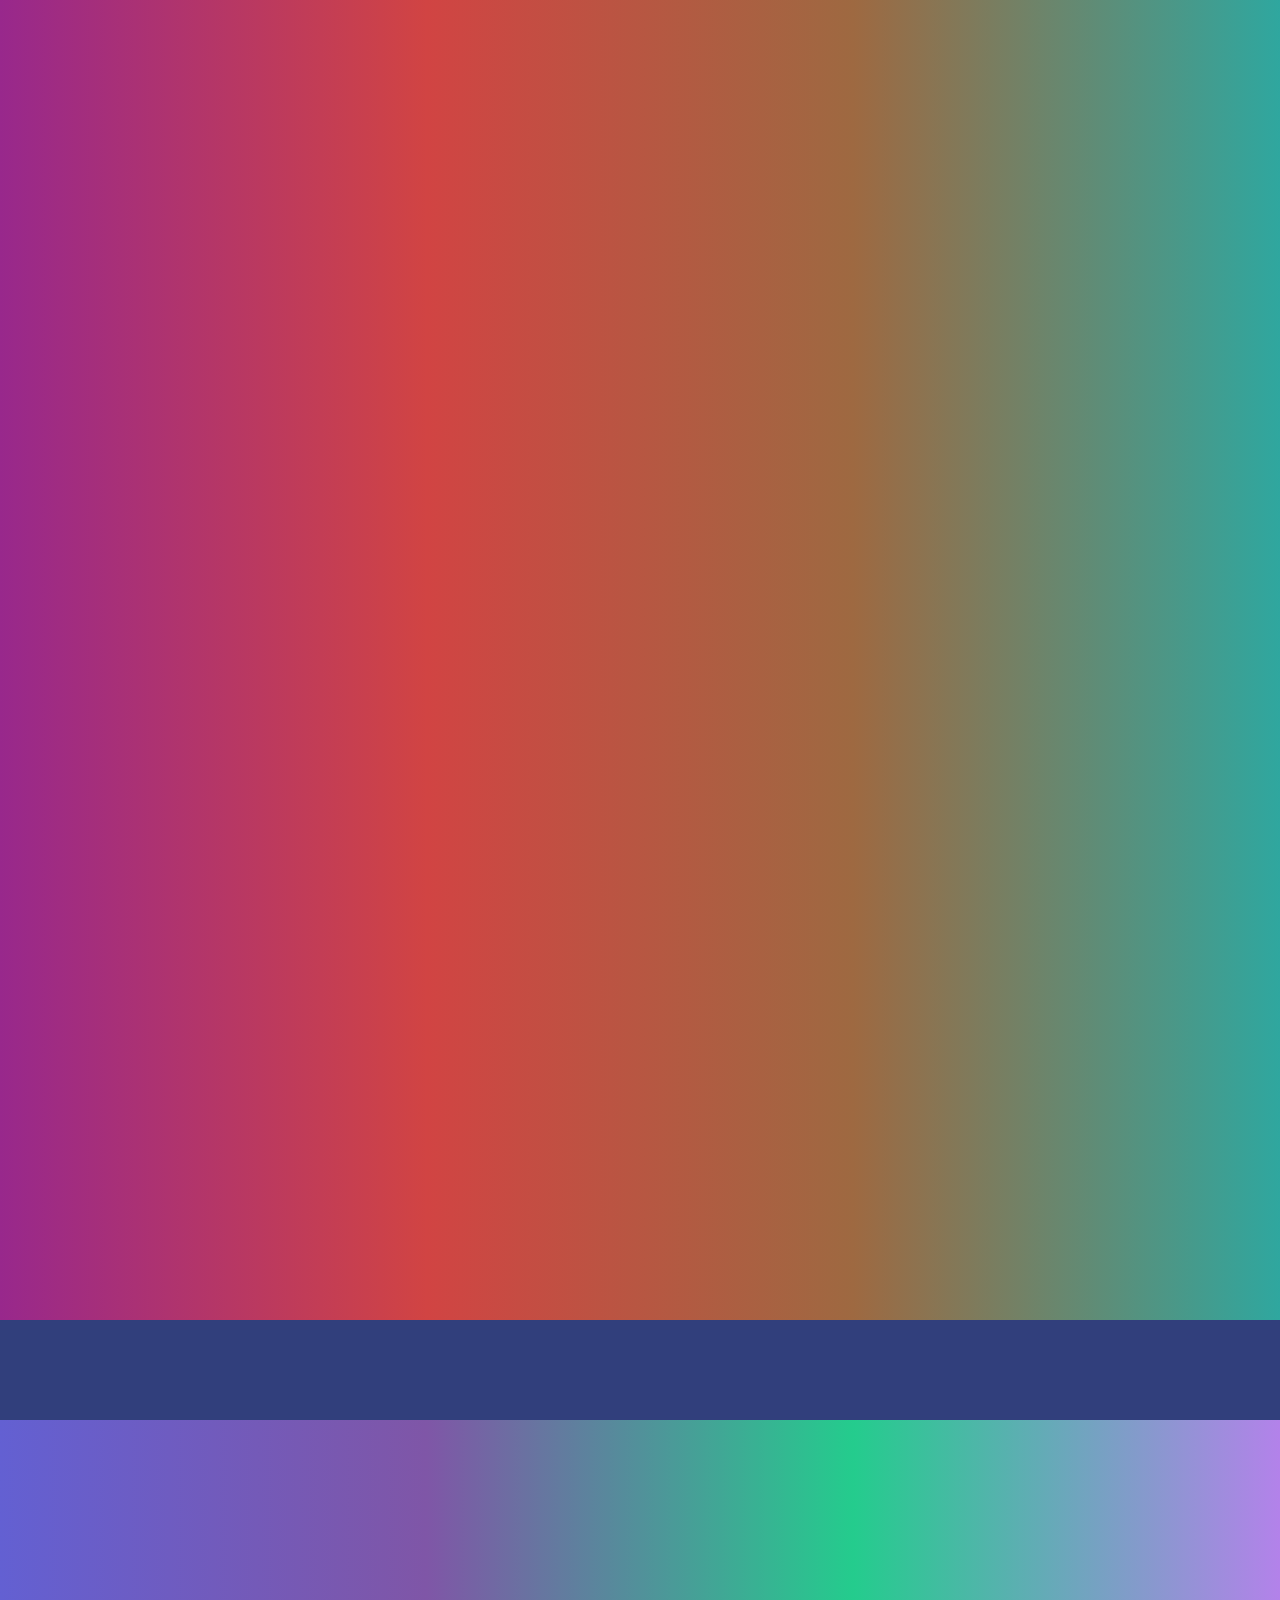
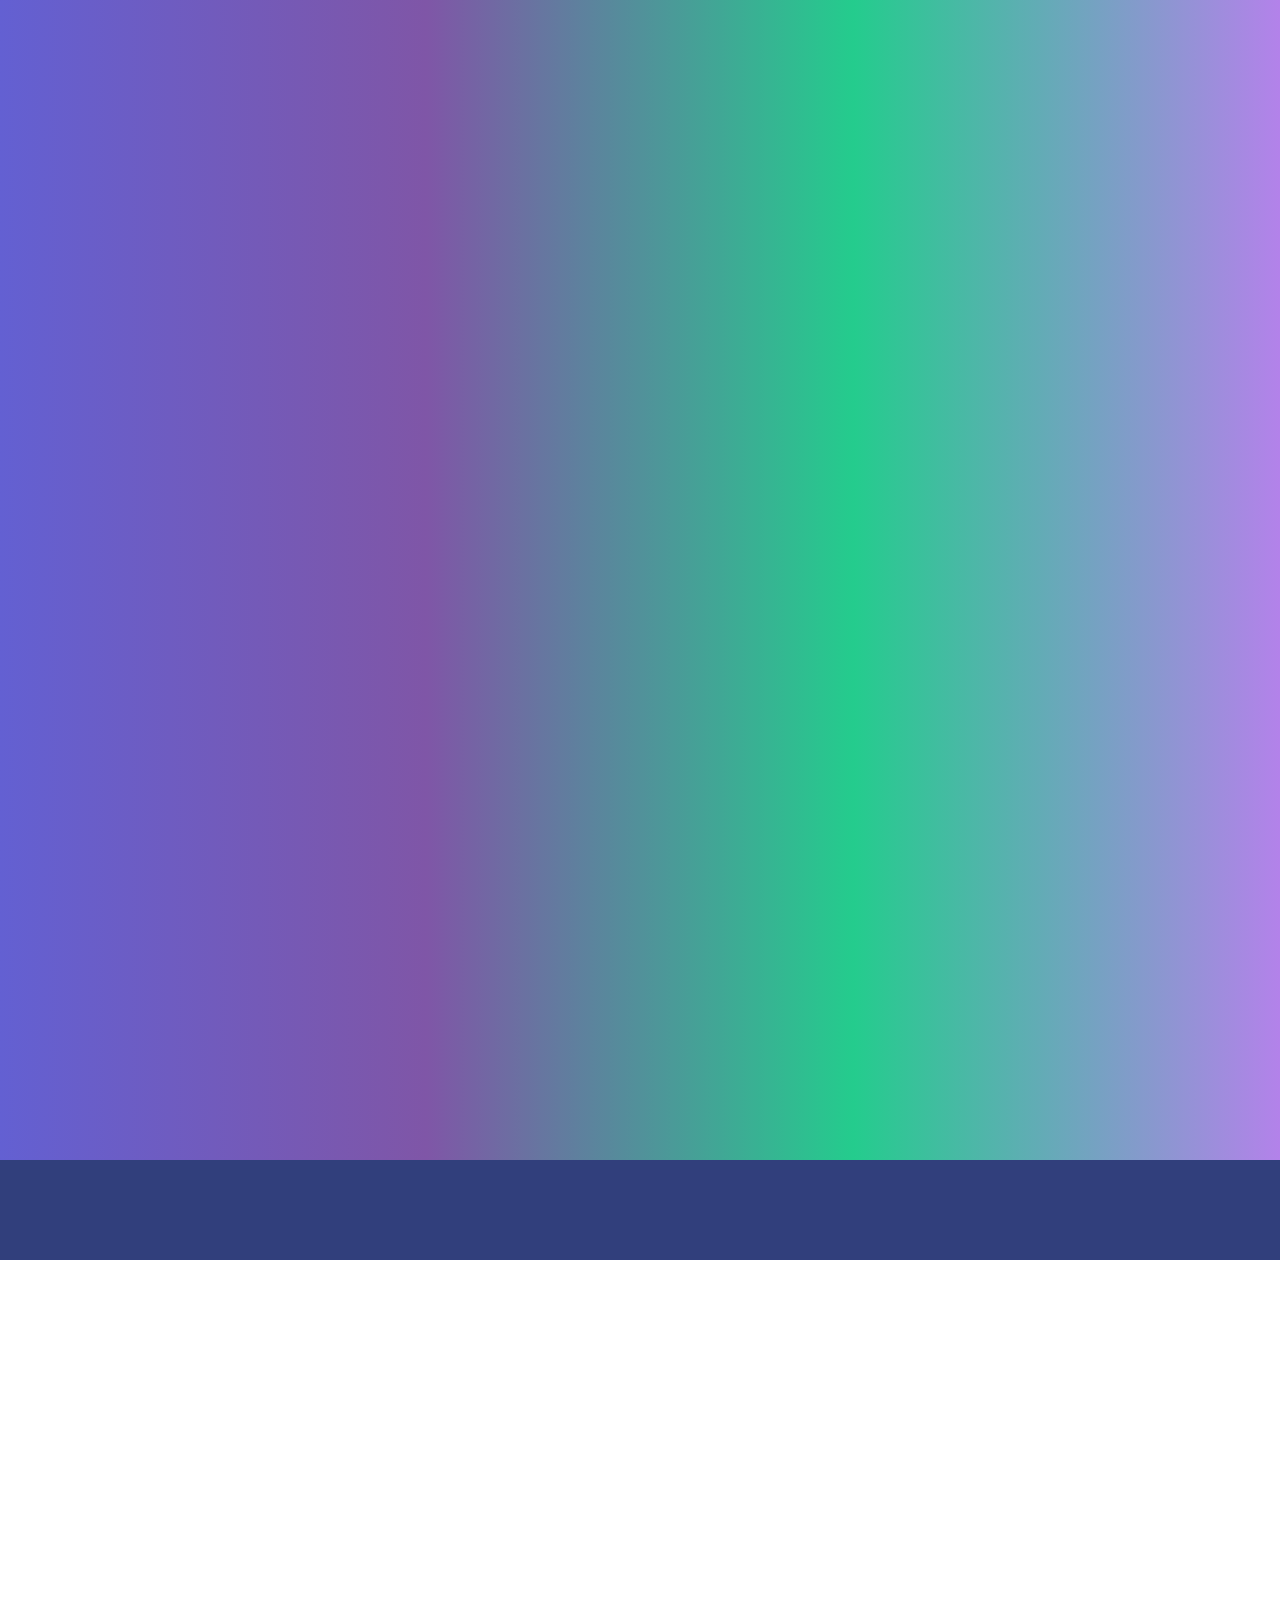
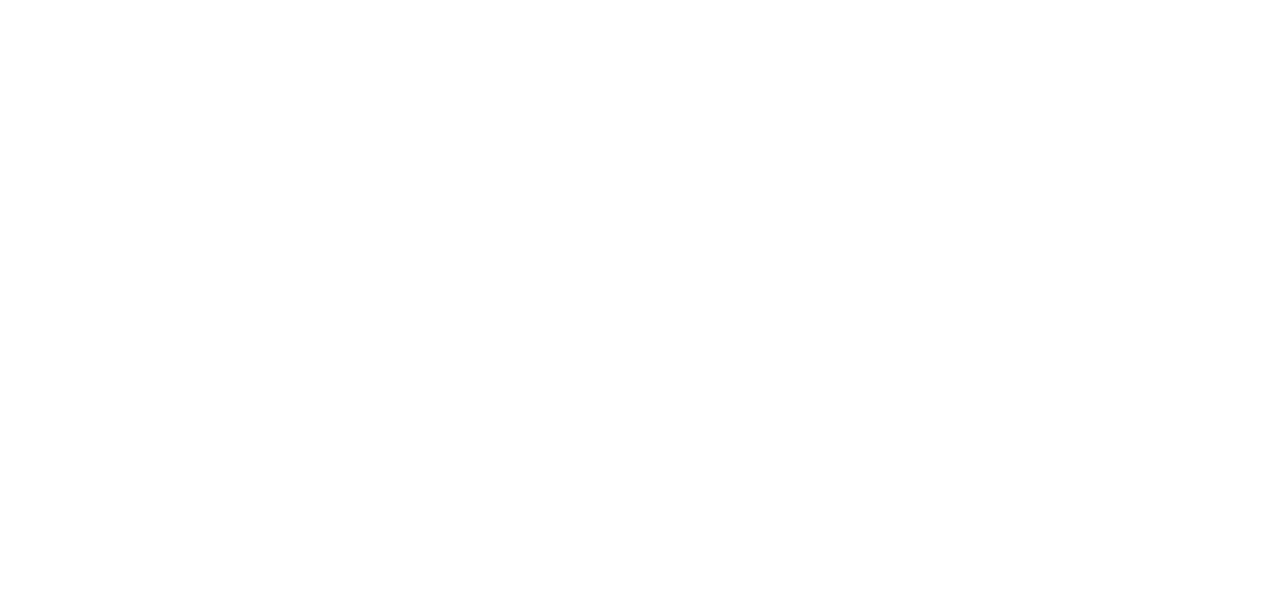
==== commit f797c4c8: "em were changed to rem" ====
--- a/index.html
+++ b/index.html
@@ -22,7 +22,7 @@
     </div>
 
     <div class="our-way">
-        <svg xmlns="http://www.w3.org/2000/svg" version="1.1" width="1900px" height="6200px">
+        <svg xmlns="http://www.w3.org/2000/svg" version="1.1" width="1900px" height="4200px">
             <!--stroke-dasharray: 7000;-->
             <path style="stroke-dasharray: 8000;stroke-dashoffset:0"
                   d="M 100 250 q 300 600 50 600 q -350 30 100 300 q 50 30 -100 50 q -250 30 50 400 q 350 500 -40 700 q -250 150 100 500 q 50 70 -100 100 q -250 70 200 400 q 500 500 -250 800 q -150 60 50 600 q 140 500 -70 800 q -50 100 70 150"
--- a/static/less/styles.css
+++ b/static/less/styles.css
@@ -1,17 +1,16 @@
 .photo-wrapper {
   position: relative;
-  height: 180%;
+  height: 130rem;
   overflow: hidden;
 }
 .photo-wrapper .column {
   width: 22.5%;
   height: 100%;
-  margin: -4px 1%;
   display: inline-block;
 }
 div[class*="block-"] {
   width: 100%;
-  margin: 2em 0;
+  margin: 2rem 0;
   -webkit-border-radius: 5px;
   -moz-border-radius: 5px;
   -o-border-radius: 5px;
@@ -27,13 +26,13 @@
   background-size: cover;
 }
 .block-1 {
-  height: 25em;
+  height: 25rem;
 }
 .block-2 {
-  height: 40em;
+  height: 40rem;
 }
 .block-3 {
-  height: 55em;
+  height: 55rem;
 }
 .img-1 {
   background: url("../images/1.jpg") center top no-repeat;
@@ -148,14 +147,14 @@
   height: 100%;
 }
 .photos-section {
-  padding: 2em 0;
+  padding: 2rem 0;
 }
 #first-section {
   text-align: center;
   background-image: linear-gradient(to right, #6aad92, #81d1a2, #1ab4ca, #2c9097);
 }
 #first-section h1 {
-  font-size: 10em;
+  font-size: 10rem;
 }
 #second-section {
   background-image: linear-gradient(to right, #98288c, #d14443, #9e6941, #2fa79f);
@@ -168,19 +167,19 @@
 }
 .do-you-married-me-message {
   text-align: center;
-  font-size: 10em;
-  padding: 2.5em 1em;
+  font-size: 10rem;
+  padding: 41.5rem 1rem;
 }
 .full-screen-message-section {
   background-color: #313f7c;
   color: white;
-  padding: 2em 0;
+  padding: 2rem 0;
   text-shadow: 3px 3px 6px #969696;
 }
 .our-way {
   position: absolute;
   width: 100%;
-  height: 6000px;
+  height: 4000px;
   overflow: hidden;
 }
 .without-scroll {
@@ -203,7 +202,7 @@
   left: 45%;
   position: absolute;
   top: 43%;
-  font-size: 7em;
+  font-size: 7rem;
 }
 @-webkit-keyframes heartbeat {
   0% {
@@ -343,8 +342,8 @@
   display: inline-block;
   position: relative;
   overflow: hidden;
-  width: 1em;
-  height: 1em;
+  width: 10rem;
+  height: 10rem;
   -webkit-transform: rotate(45deg) scale(1);
   -moz-transform: rotate(45deg) scale(1);
   -o-transform: rotate(45deg) scale(1);
@@ -361,32 +360,32 @@
   background: #ee8877;
 }
 .heartbeat:before {
-  -webkit-border-bottom-left-radius: 0.33333333em;
-  -moz-border-bottom-left-radius: 0.33333333em;
-  -o-border-bottom-left-radius: 0.33333333em;
-  border-bottom-left-radius: 0.33333333em;
-  -webkit-border-top-left-radius: 0.33333333em;
-  -moz-border-top-left-radius: 0.33333333em;
-  -o-border-top-left-radius: 0.33333333em;
-  border-top-left-radius: 0.33333333em;
-  top: 0.33333333em;
+  -webkit-border-bottom-left-radius: 3.33333333rem;
+  -moz-border-bottom-left-radius: 3.33333333rem;
+  -o-border-bottom-left-radius: 3.33333333rem;
+  border-bottom-left-radius: 3.33333333rem;
+  -webkit-border-top-left-radius: 3.33333333rem;
+  -moz-border-top-left-radius: 3.33333333rem;
+  -o-border-top-left-radius: 3.33333333rem;
+  border-top-left-radius: 3.33333333rem;
+  top: 3.33333333rem;
   left: 0;
-  width: 1em;
-  height: 0.66666667em;
+  width: 10rem;
+  height: 6.66666667rem;
 }
 .heartbeat:after {
-  -webkit-border-top-right-radius: 0.33333333em;
-  -moz-border-top-right-radius: 0.33333333em;
-  -o-border-top-right-radius: 0.33333333em;
-  border-top-right-radius: 0.33333333em;
-  -webkit-border-top-left-radius: 0.33333333em;
-  -moz-border-top-left-radius: 0.33333333em;
-  -o-border-top-left-radius: 0.33333333em;
-  border-top-left-radius: 0.33333333em;
+  -webkit-border-top-right-radius: 3.33333333rem;
+  -moz-border-top-right-radius: 3.33333333rem;
+  -o-border-top-right-radius: 3.33333333rem;
+  border-top-right-radius: 3.33333333rem;
+  -webkit-border-top-left-radius: 3.33333333rem;
+  -moz-border-top-left-radius: 3.33333333rem;
+  -o-border-top-left-radius: 3.33333333rem;
+  border-top-left-radius: 3.33333333rem;
   top: 0;
-  left: 0.33333333em;
-  width: 0.66666667em;
-  height: 0.33333333em;
+  left: 3.33333333rem;
+  width: 6.66666667rem;
+  height: 3.33333333rem;
 }
 @media (min-width: 1500px) {
   .container {
@@ -394,3 +393,21 @@
     min-width: 1300px;
   }
 }
+@media (max-width: 650px) {
+  .photo-wrapper {
+    position: relative;
+    height: 510rem;
+  }
+  .photo-wrapper .column {
+    width: 100%;
+    height: 25%;
+    display: block;
+  }
+  .do-you-married-me-message {
+    font-size: 5rem;
+    padding: 10rem 0rem;
+  }
+  #first-section h1 {
+    font-size: 5rem;
+  }
+}
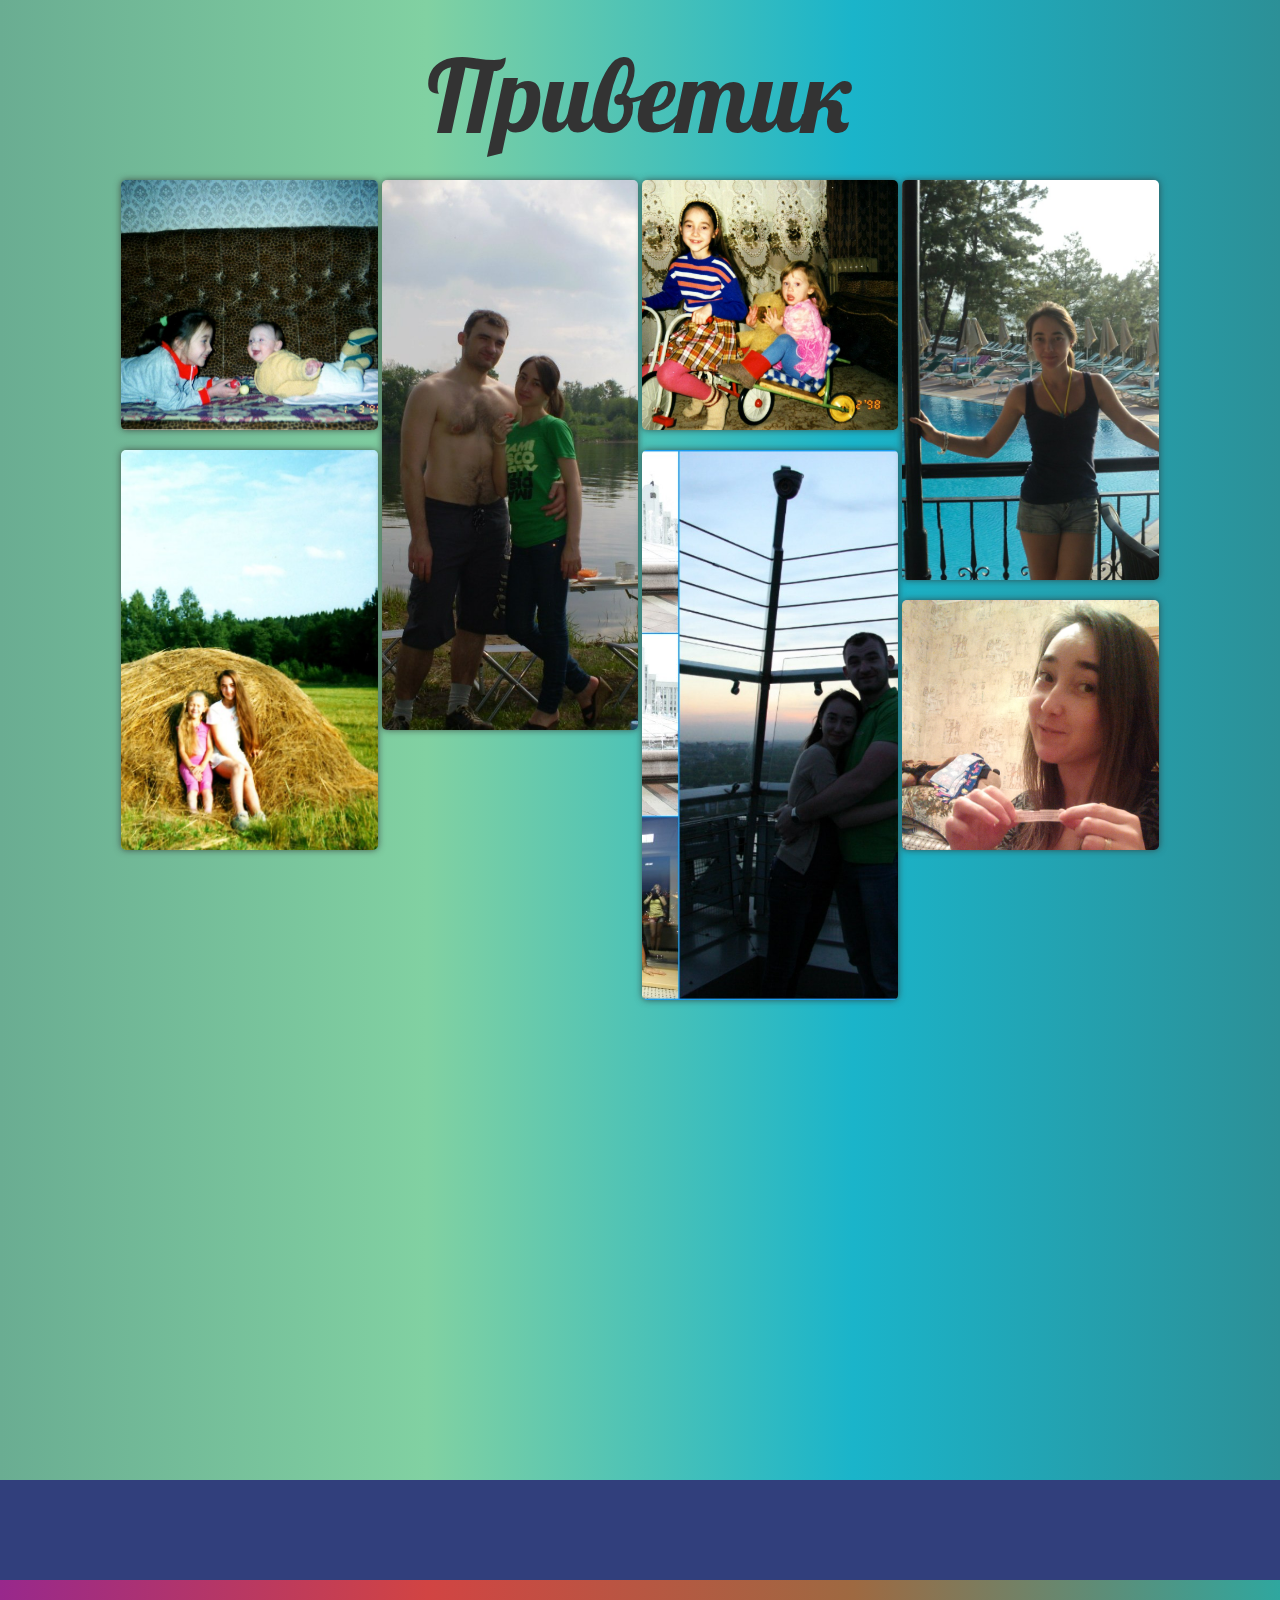
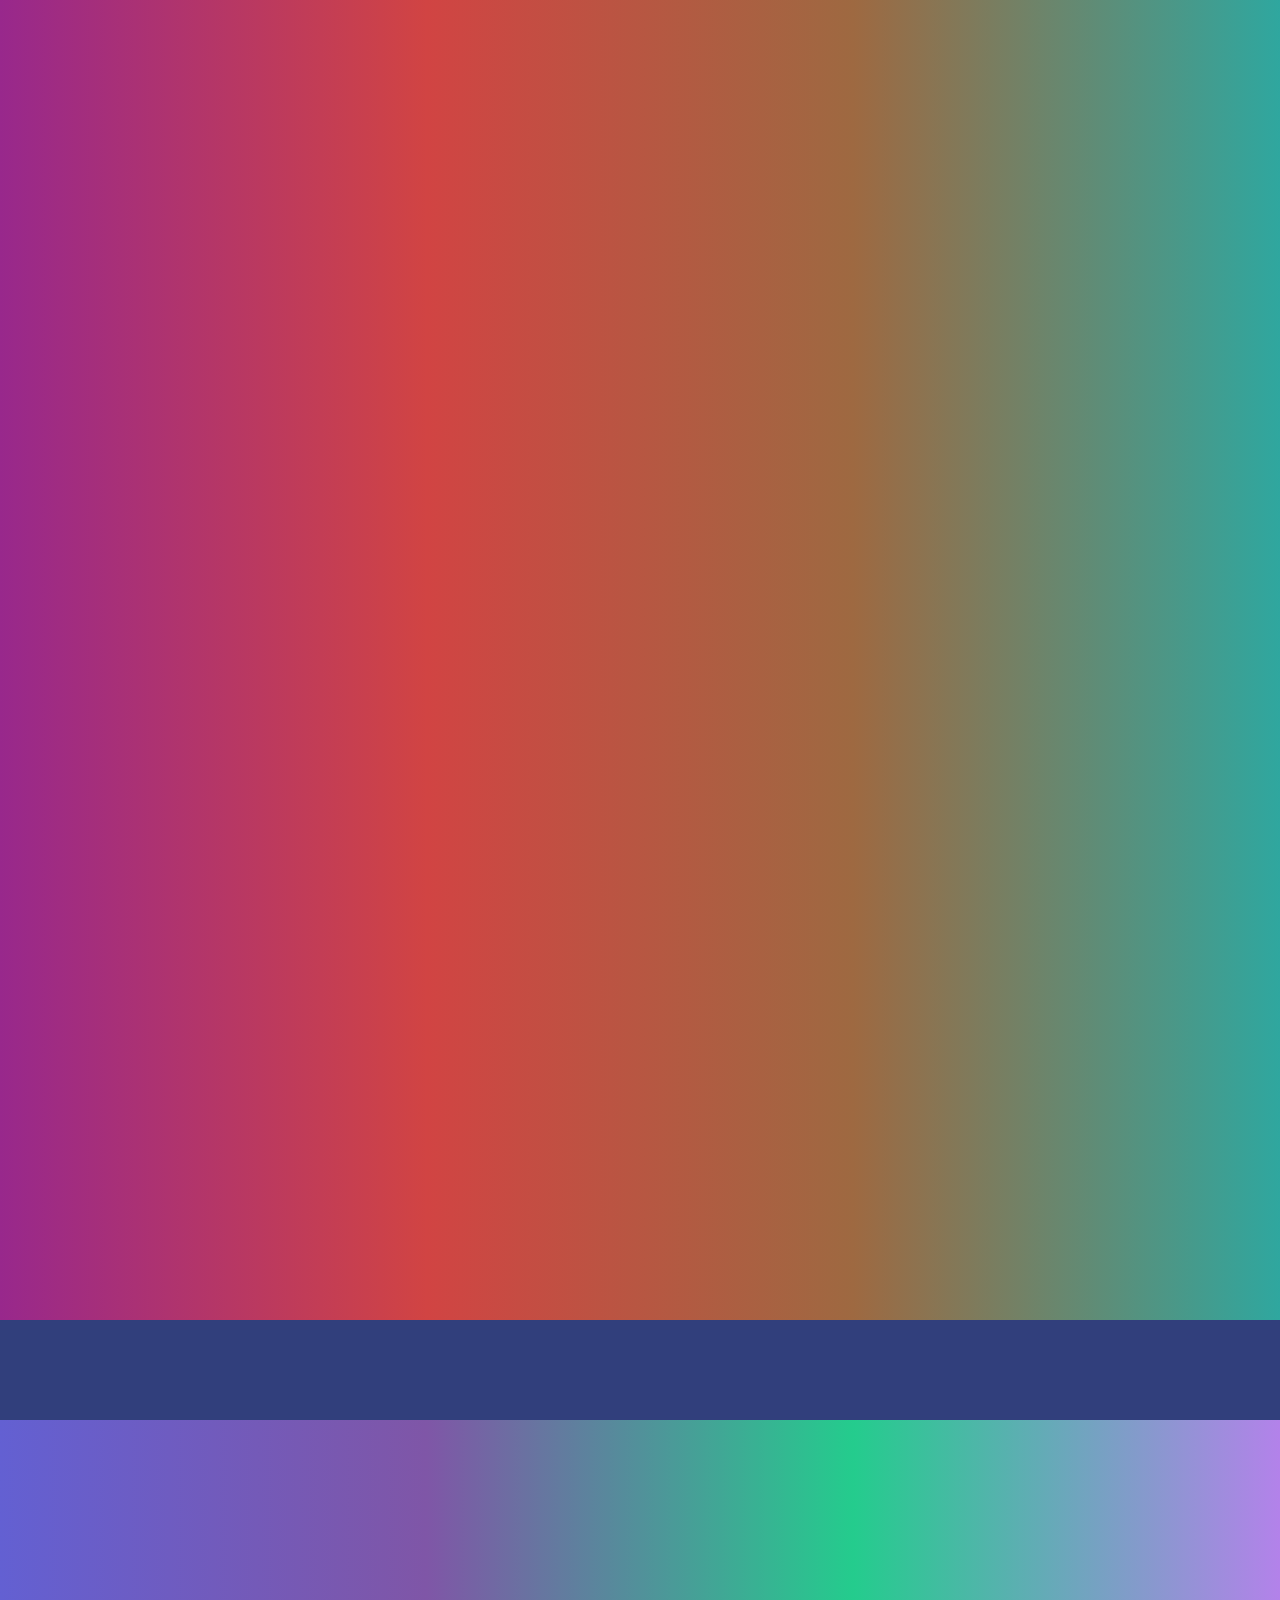
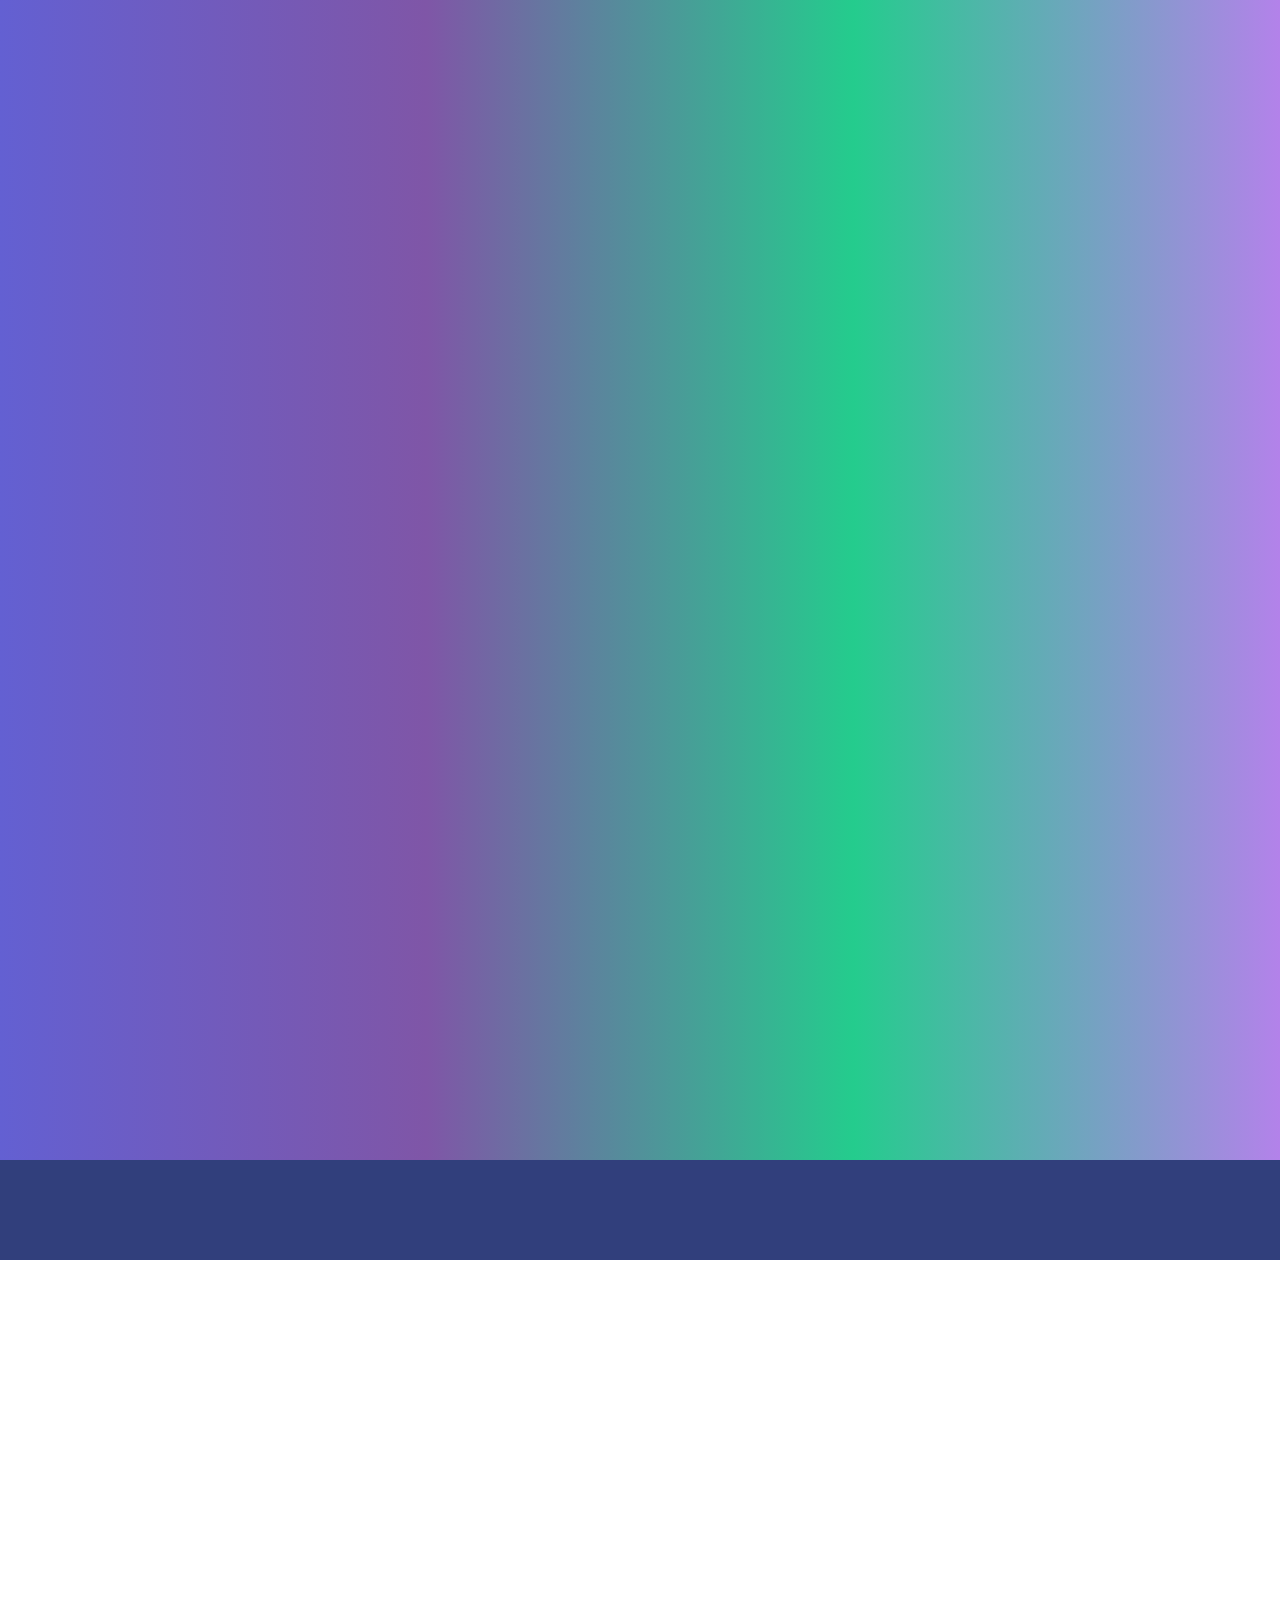
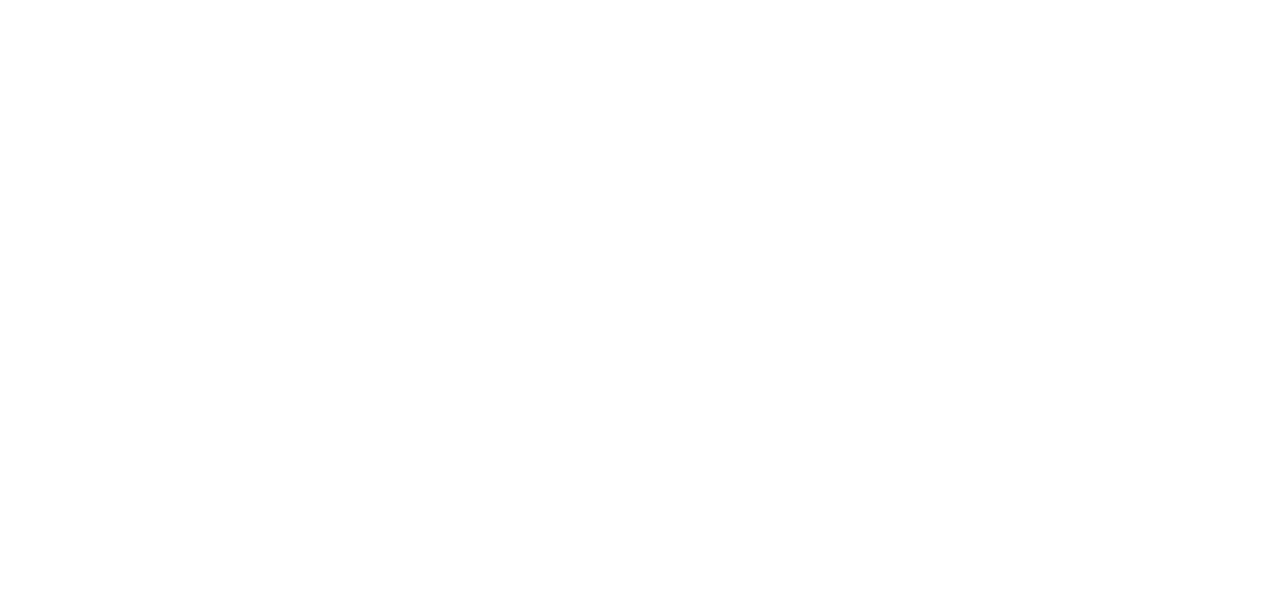
==== commit 99dae97f: "svg was removed" ====
--- a/index.html
+++ b/index.html
@@ -19,23 +19,6 @@
         <div class="progress">
             <div class="progress-bar" role="progressbar" aria-valuenow="0" aria-valuemin="0" aria-valuemax="100" style="width:0%; background-color:#DCBA44;"></div>
         </div>
-    </div>
-
-    <div class="our-way">
-        <svg xmlns="http://www.w3.org/2000/svg" version="1.1" width="1900px" height="4200px">
-            <!--stroke-dasharray: 7000;-->
-            <path style="stroke-dasharray: 8000;stroke-dashoffset:0"
-                  d="M 100 250 q 300 600 50 600 q -350 30 100 300 q 50 30 -100 50 q -250 30 50 400 q 350 500 -40 700 q -250 150 100 500 q 50 70 -100 100 q -250 70 200 400 q 500 500 -250 800 q -150 60 50 600 q 140 500 -70 800 q -50 100 70 150"
-                  stroke="#AF5265"
-                  stroke-width="10"
-                  fill="none"
-                  data-0="stroke-dashoffset:8000;"
-                  data-end="stroke-dashoffset:0;">
-            </path>
-
-            <circle id="first" cx="100" cy="250" r="30" fill="#AF5265"></circle>
-            <text class="niconne-font" x="50" y="255"  stroke="orangered" stroke-opacity=".5" style="font-size: 2em">18.03.2006</text>
-        </svg>
     </div>
 
     <section id="first-section" class="photos-section">
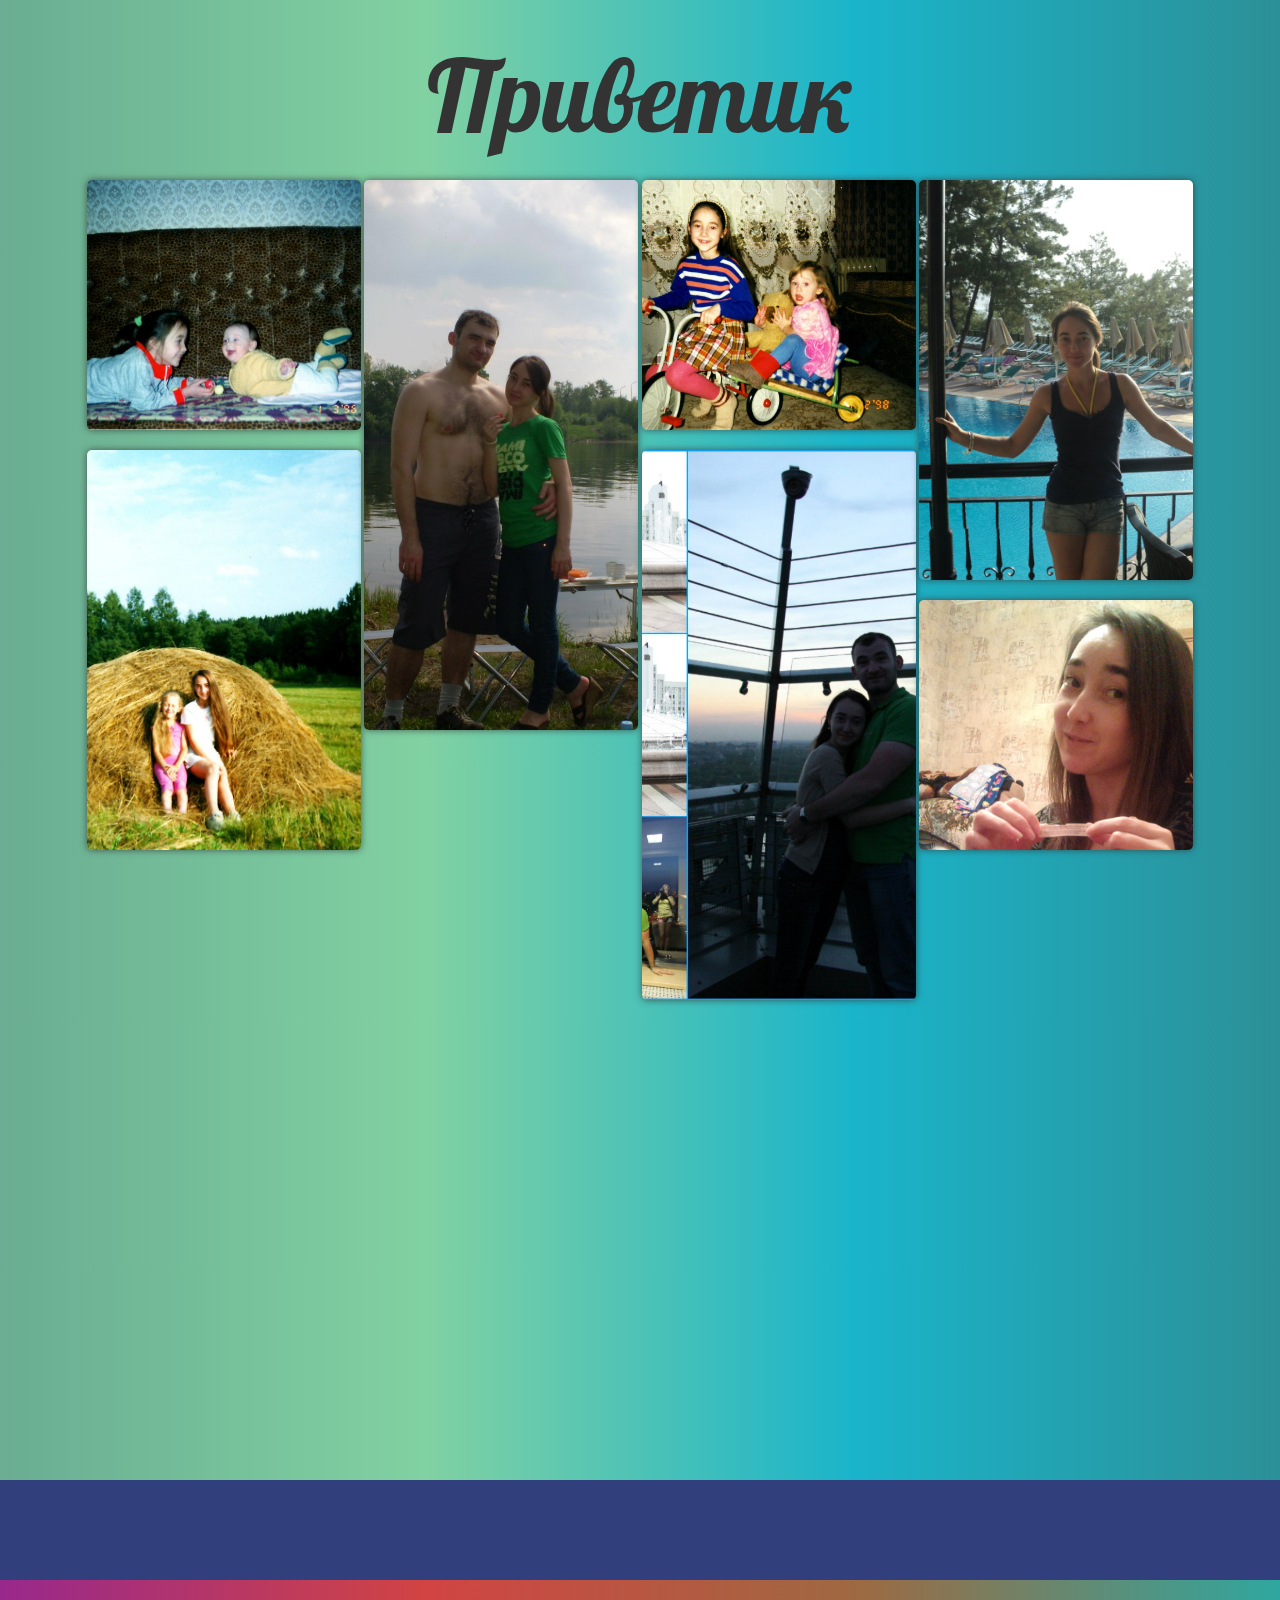
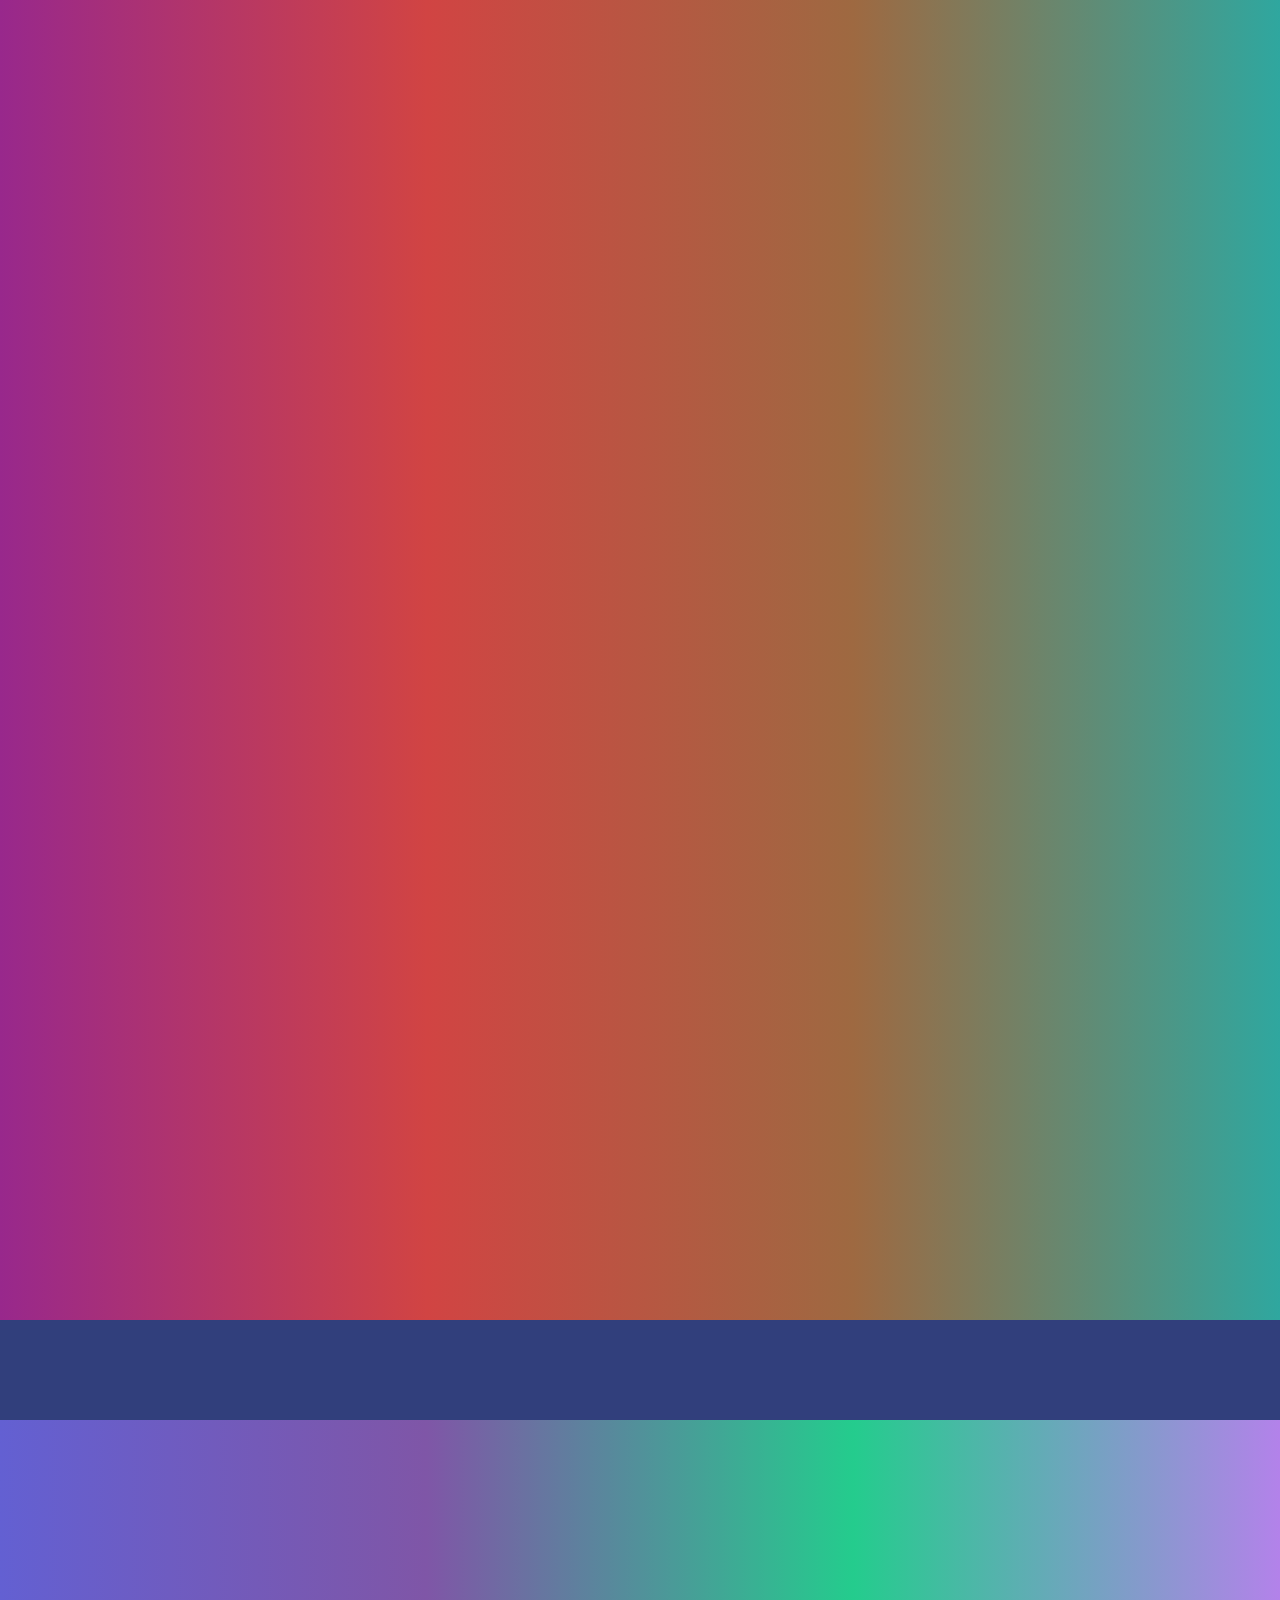
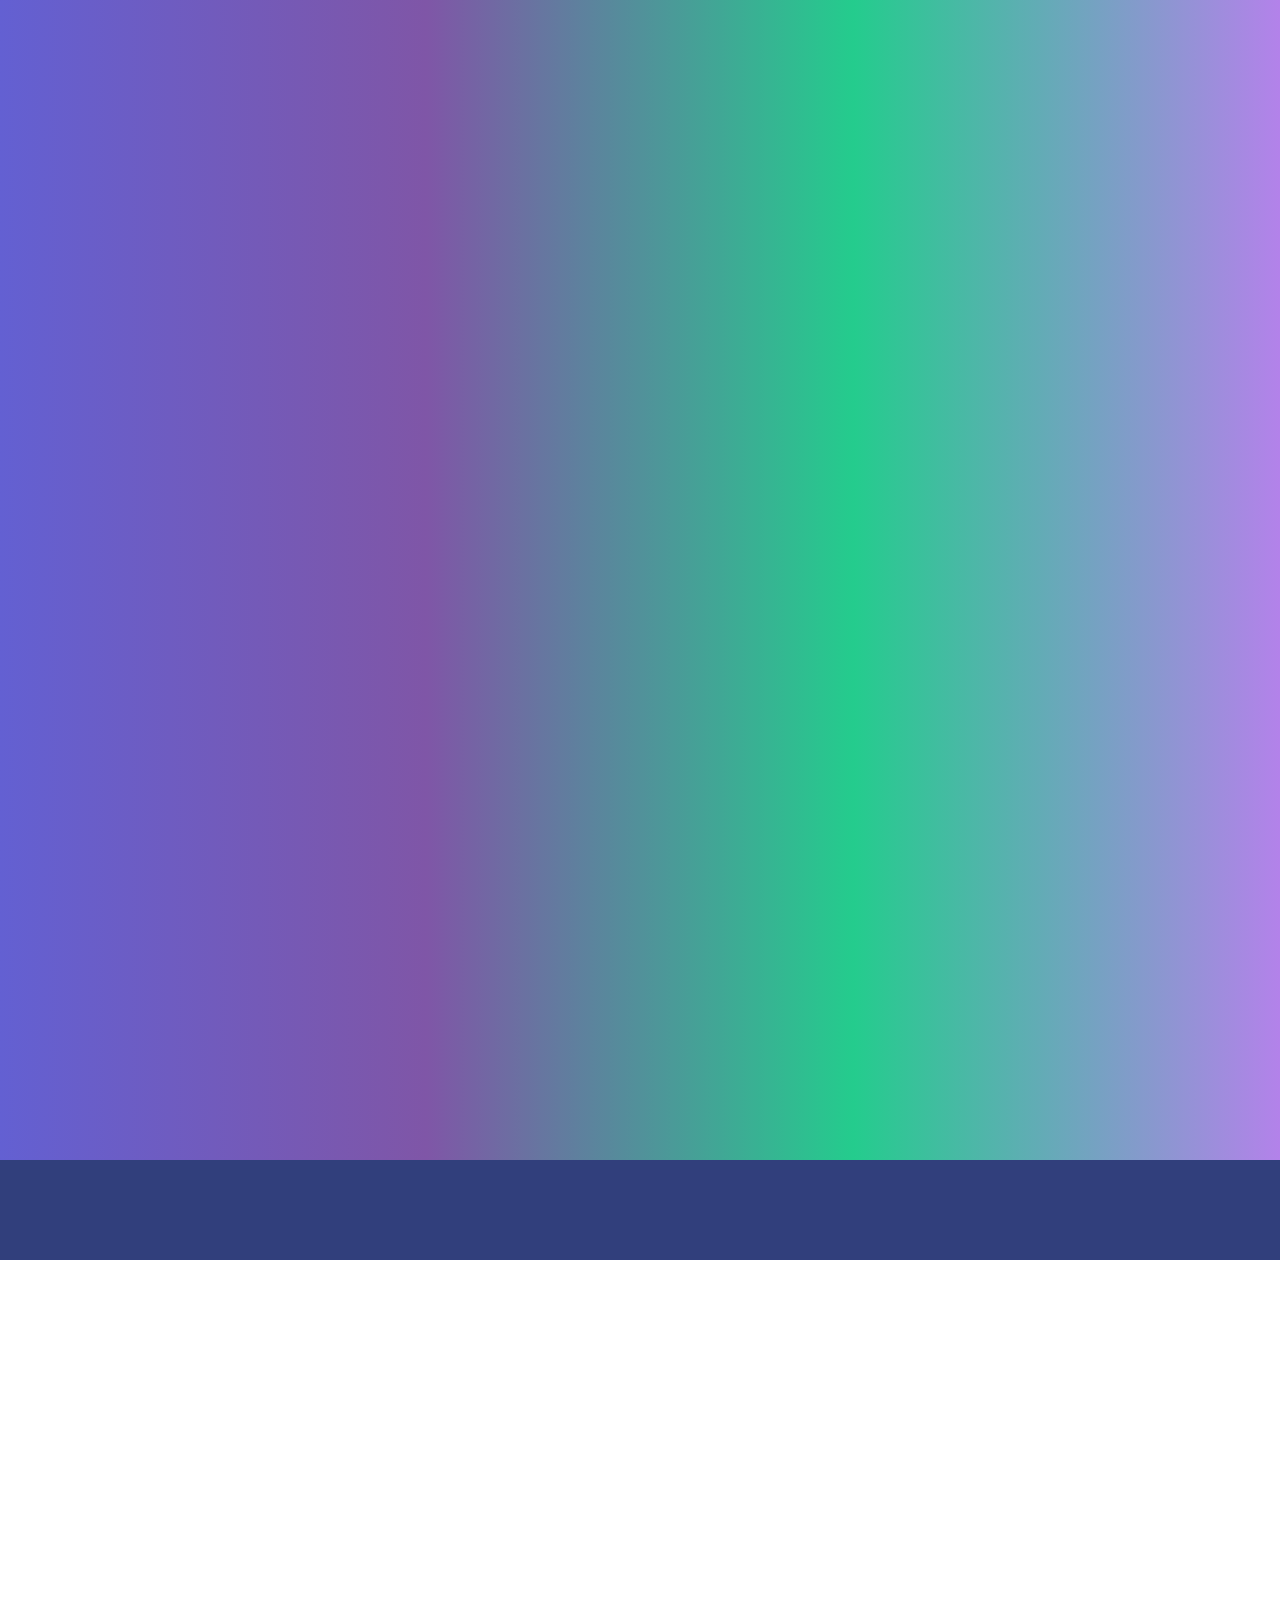
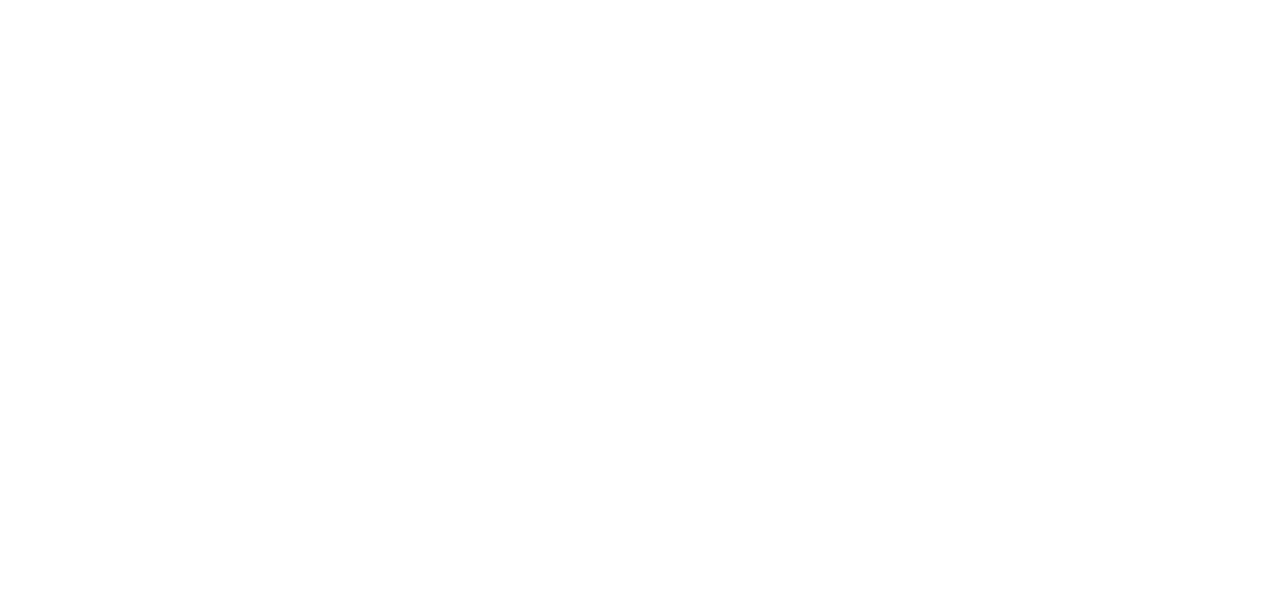
==== commit 9b5f72e5: "small fixes" ====
--- a/index.html
+++ b/index.html
@@ -16,7 +16,7 @@
 <body class="without-scroll">
 
     <div class="loading">
-        <div class="progress">
+        <div class="progress" style="background-color: transparent; height: 1rem;">
             <div class="progress-bar" role="progressbar" aria-valuenow="0" aria-valuemin="0" aria-valuemax="100" style="width:0%; background-color:#DCBA44;"></div>
         </div>
     </div>
--- a/static/less/styles.css
+++ b/static/less/styles.css
@@ -4,7 +4,7 @@
   overflow: hidden;
 }
 .photo-wrapper .column {
-  width: 22.5%;
+  width: 24%;
   height: 100%;
   display: inline-block;
 }
@@ -400,7 +400,7 @@
   }
   .photo-wrapper .column {
     width: 100%;
-    height: 25%;
+    height: 24.5%;
     display: block;
   }
   .do-you-married-me-message {
@@ -410,4 +410,8 @@
   #first-section h1 {
     font-size: 5rem;
   }
-}
+  div[class*="block-"] {
+    width: 100%;
+    height: 40rem;
+  }
+}
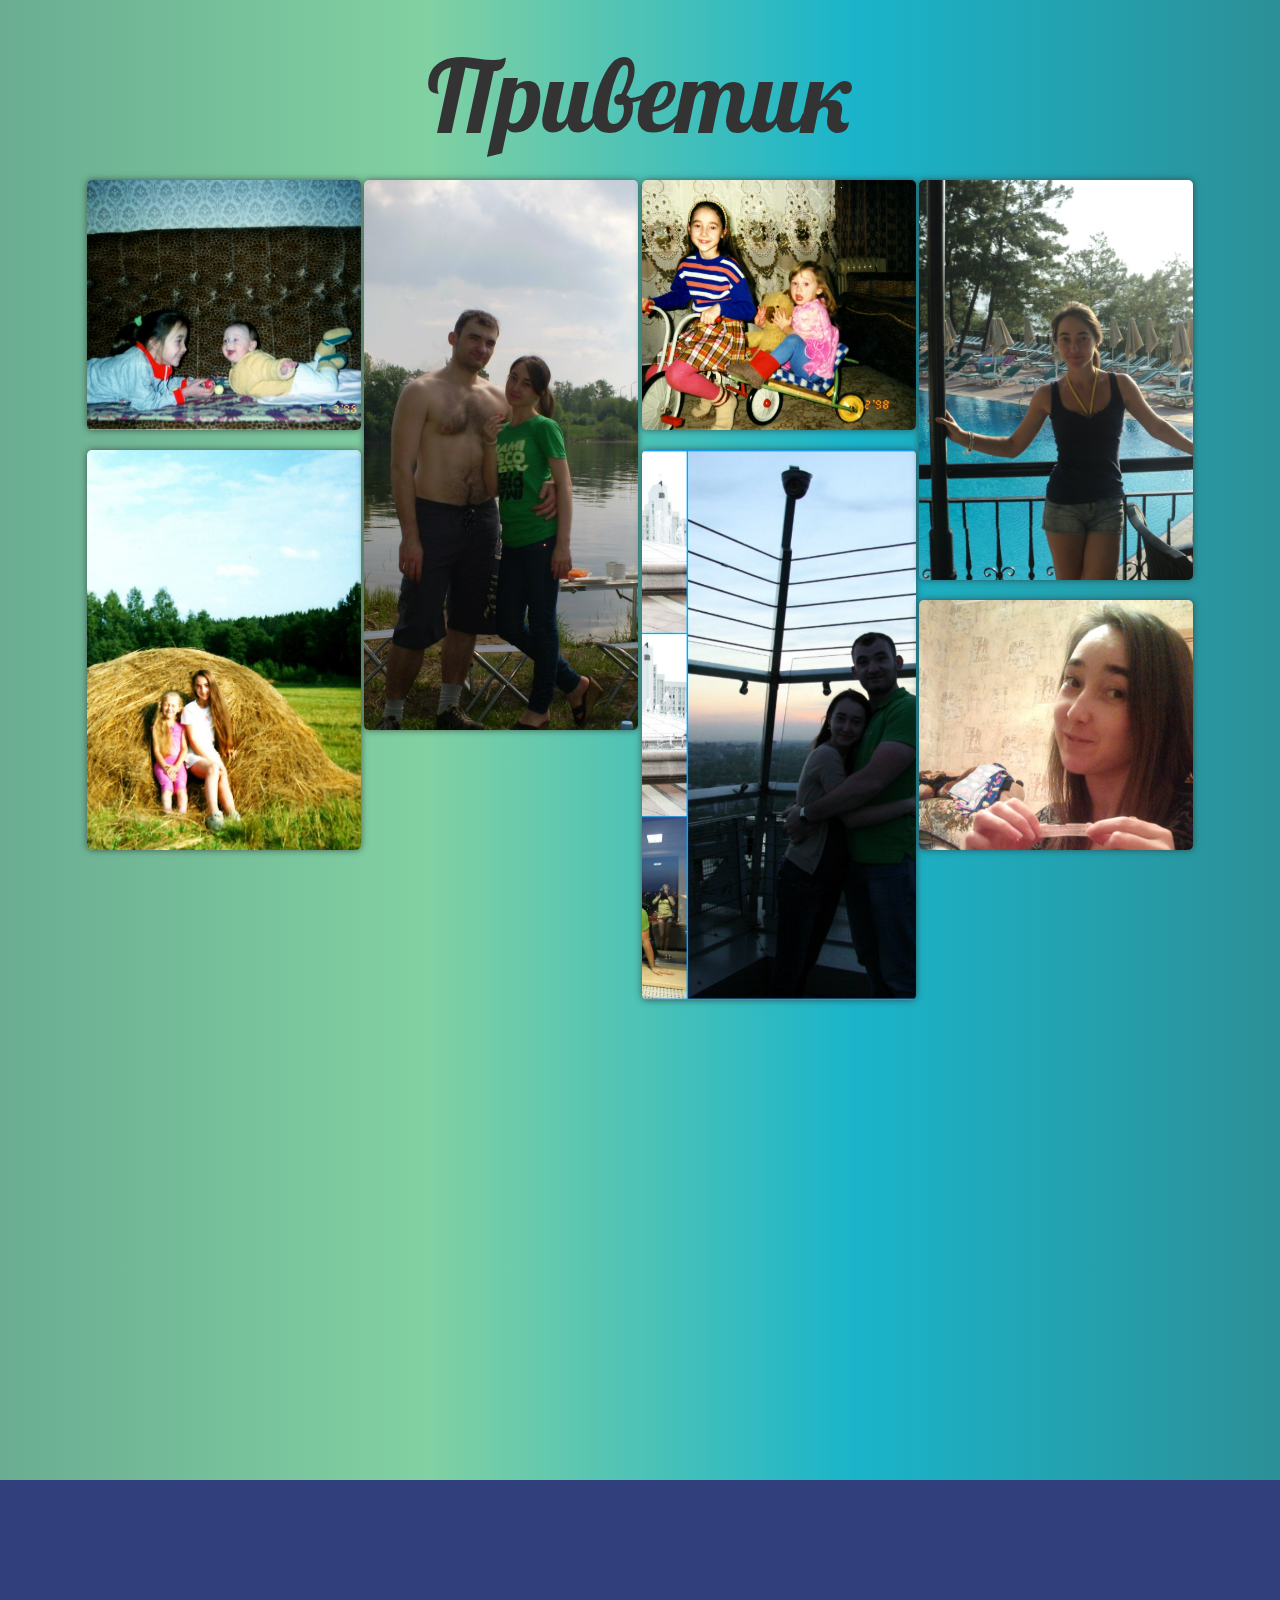
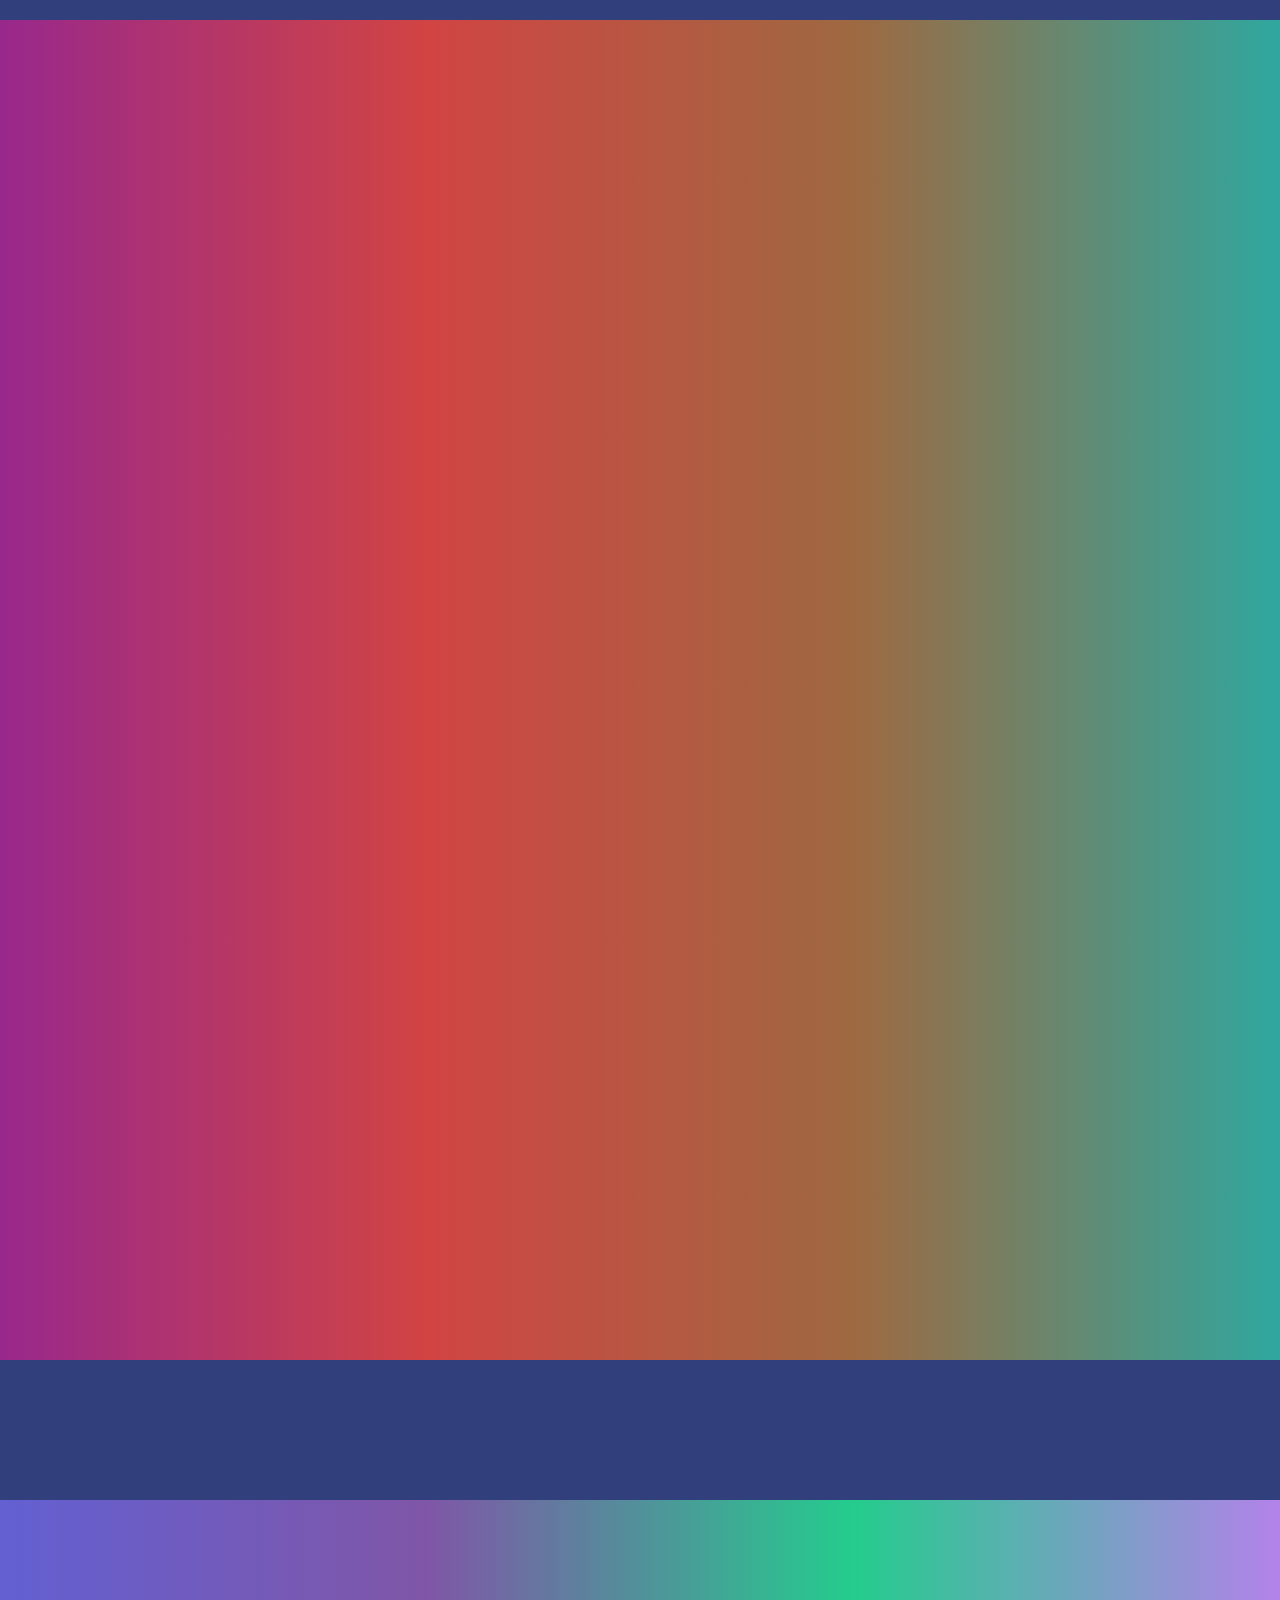
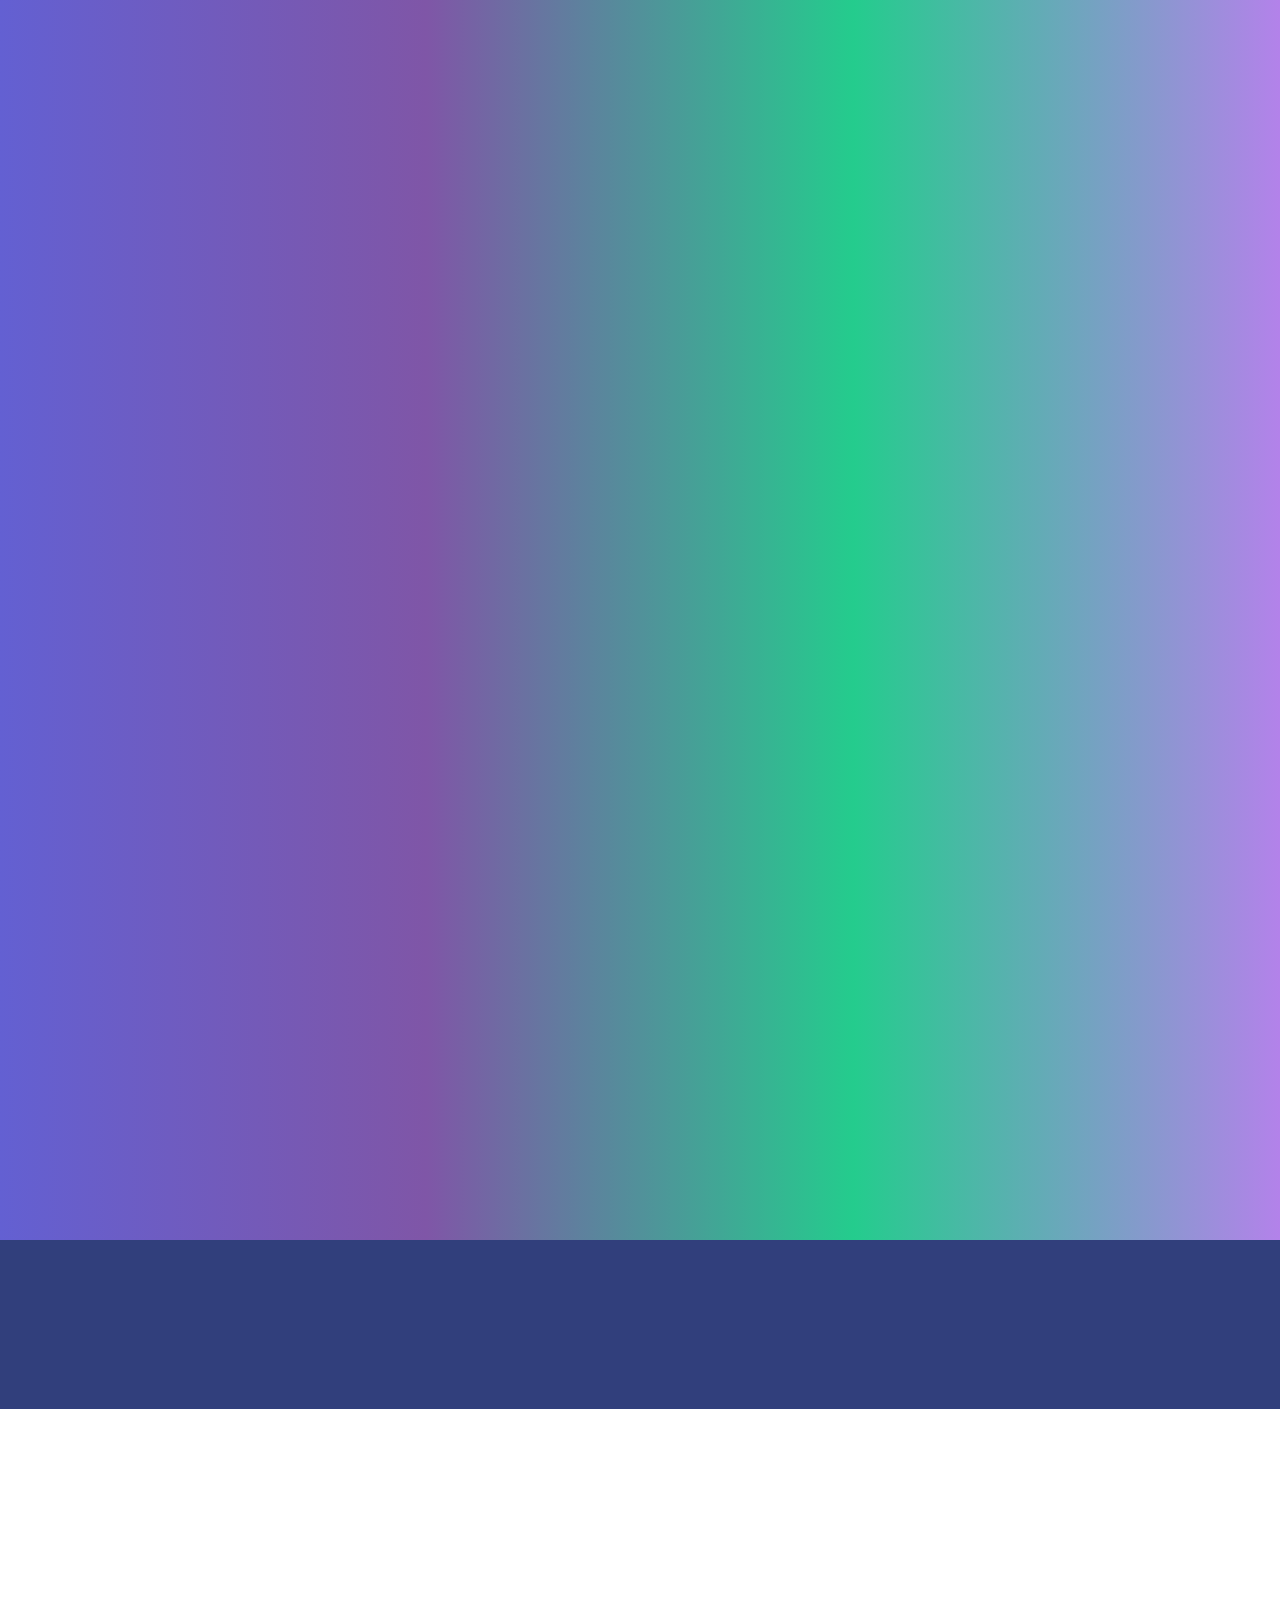
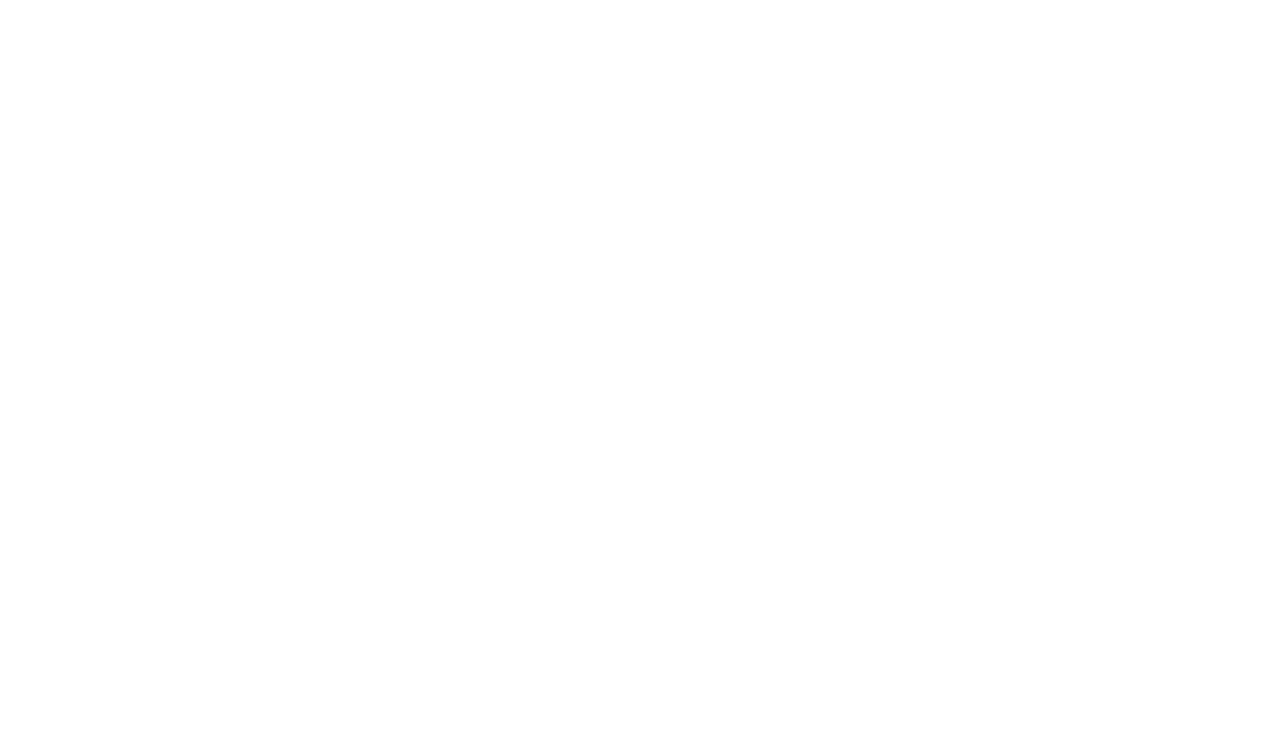
==== commit 91df120b: "text was added" ====
--- a/index.html
+++ b/index.html
@@ -56,10 +56,10 @@
     <section class="full-screen-message-section">
         <div class="container">
             <div class="row" data-sr="enter top over 2s after 0.5s">
-                I would like to remind you lorem ipsum dolor sit amet, consectetur adipisicing elit, sed do eiusmod tempor incididunt ut labore et dolore magna aliqua.
-                Ut enim ad minim veniam, quis nostrud exercitation ullamco laboris nisi ut aliquip ex ea commodo consequat.
-                Duis aute irure dolor in reprehenderit in voluptate velit esse cillum dolore eu fugiat nulla pariatur.
-                Excepteur sint occaecat cupidatat non proident, sunt in culpa qui officia deserunt mollit anim id est laborum.
+                Приветик, помню как мы впервые увидились, 1го сентября какого-то года, тогда мы пошли в 5ый класс... Конечно, в то время и я думать не думал о девушках и т.д., но уже тогда нутром чуял ... что-то в тебе есть.
+                Проходили дни, месяцы, годы... Я все чаще стал присматриваться к девушкам... к тебе...Пытался как-то неуклюжа ухаживать, создавать внимание тебе. Конечно, ты же девущка... и не знала чего хочешь=) Поэтому 2 года мне отказывала во внимании...
+                Но я то знал, что именно ты моя, поэтому не прекращал свои попытки к захвату твоего сердца. Прошло некоторое время и мы начали общаться часами, ночами... бывало по 4-5 часов болтали о чем-то.. да не важно о чем, лишь бы слышать голос твой.
+                Слово за слово и настал тот момент, которого я долго ждал - ты сказала, что можно попробовать встречаться...
             </div>
         </div>
     </section>
@@ -99,10 +99,10 @@
     <section class="full-screen-message-section" >
         <div class="container">
             <div class="row" data-sr="enter top over 2s after 0.5s">
-                I would like to remind you lorem ipsum dolor sit amet, consectetur adipisicing elit, sed do eiusmod tempor incididunt ut labore et dolore magna aliqua.
-                Ut enim ad minim veniam, quis nostrud exercitation ullamco laboris nisi ut aliquip ex ea commodo consequat.
-                Duis aute irure dolor in reprehenderit in voluptate velit esse cillum dolore eu fugiat nulla pariatur.
-                Excepteur sint occaecat cupidatat non proident, sunt in culpa qui officia deserunt mollit anim id est laborum.
+                Вот мы уже становимся взрослыми, по-крайней мере, мы так думали. Стали гулять, искать общие интересы и нашли ведь=) И я всё больше и чаще понимал, что ты именно та девушка, которая подходит мне. Ни по росту, ни по каким-то физическим
+                характеристикам... по-душе. В душе ты понимаешь меня лучше кого либо. Понимаешь меня с полуслова, а бывает и без слов. Годы шли , наши отношения наконец переростали в настоящую любовь, а не десткую увлеченность. Вот мы уже первокурсники.
+                Счастоливые, что вместе. И ведь ни дня я не мог не думать о тебе... кроме тех, что был не в сознании =) И даже в такие дни я тебя любил... и ты меня ... уж это я понимал сразу, как приходил в сознание. Ты всегда меня поддерживала, была
+                опорой и временами критиковала... Но мы были вместе и счастливы...
             </div>
         </div>
     </section>
@@ -139,10 +139,8 @@
     <section class="full-screen-message-section" >
         <div class="container">
             <div class="row" data-sr="enter top over 2s after 0.5s">
-                I would like to remind you lorem ipsum dolor sit amet, consectetur adipisicing elit, sed do eiusmod tempor incididunt ut labore et dolore magna aliqua.
-                Ut enim ad minim veniam, quis nostrud exercitation ullamco laboris nisi ut aliquip ex ea commodo consequat.
-                Duis aute irure dolor in reprehenderit in voluptate velit esse cillum dolore eu fugiat nulla pariatur.
-                Excepteur sint occaecat cupidatat non proident, sunt in culpa qui officia deserunt mollit anim id est laborum.
+                <h2>И вот сейчас я.. уже дядка с бородой смотрю на тебя каждое утро.. и думаю..."Блин, а ведь мы счастливы". А что еще для счастья надо? Я думаю ты догадалась...
+                Итак... главный вопрос...</h2>
             </div>
         </div>
     </section>
